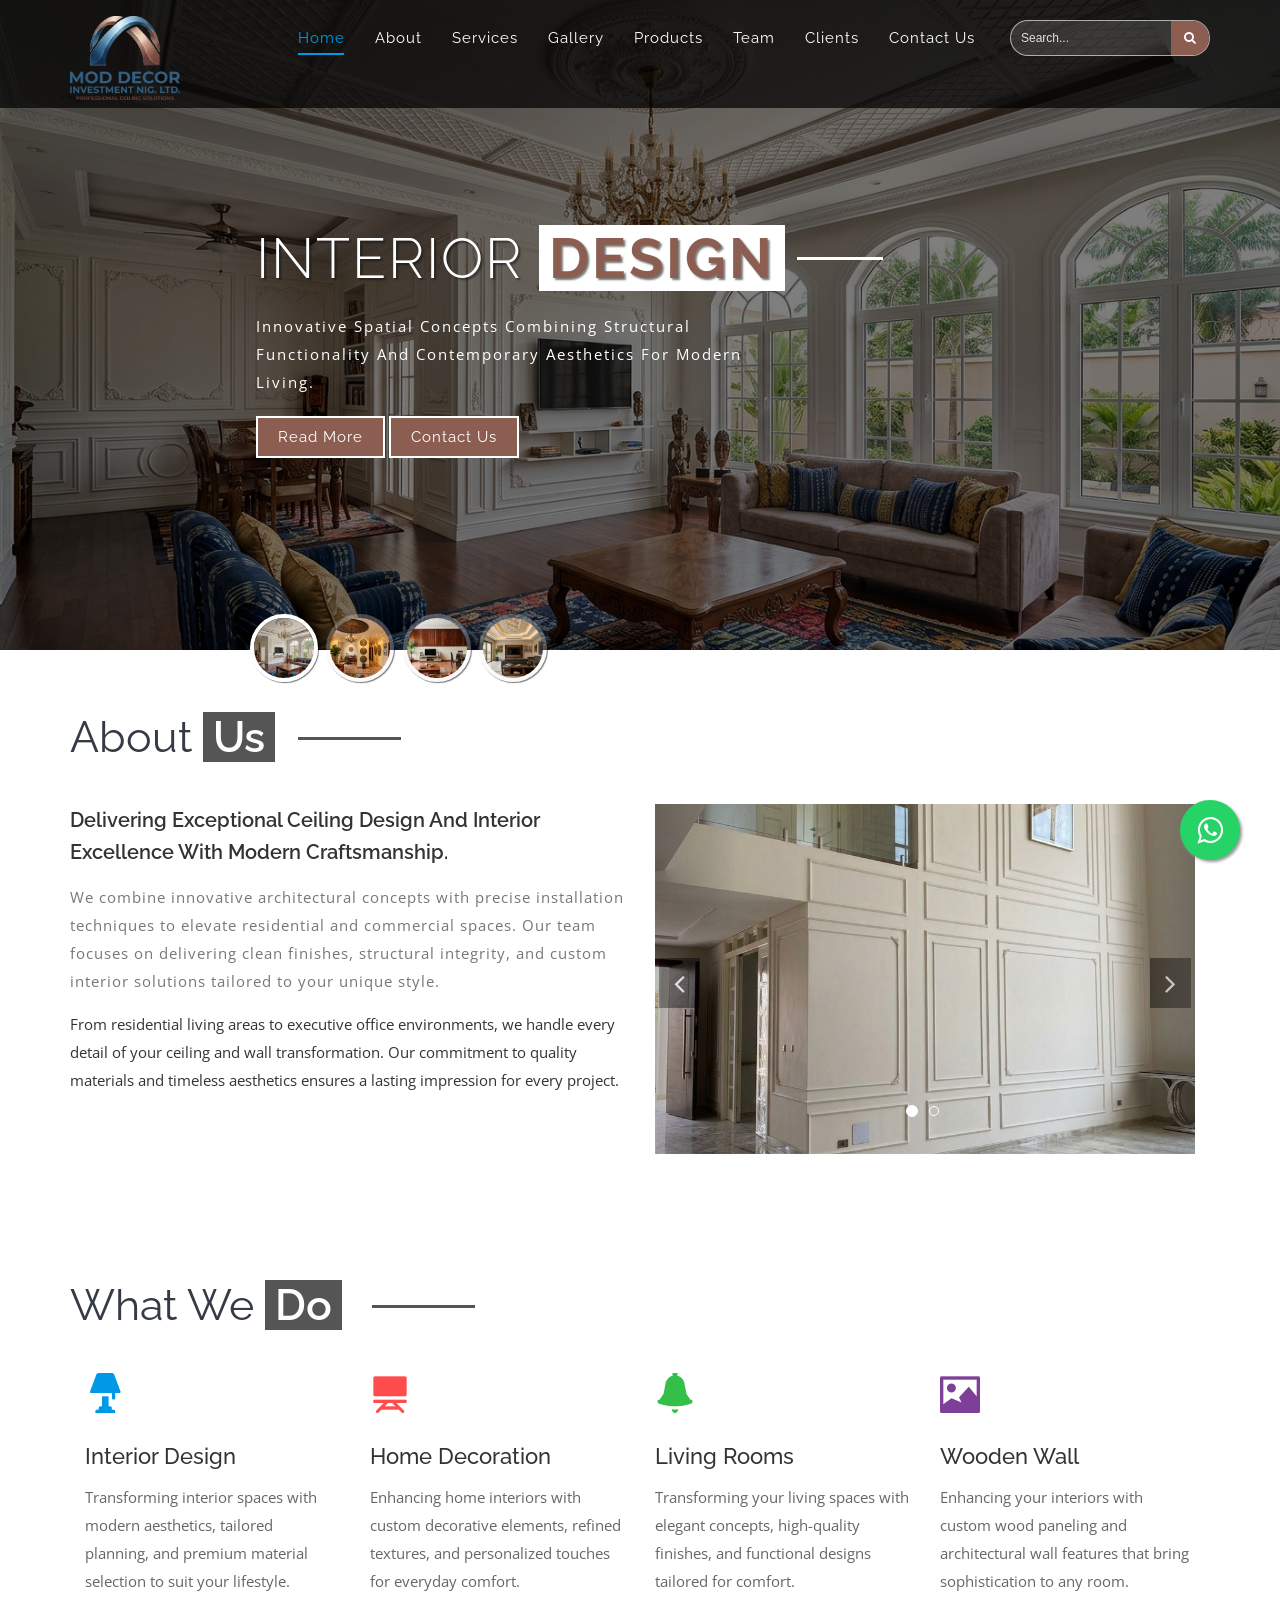
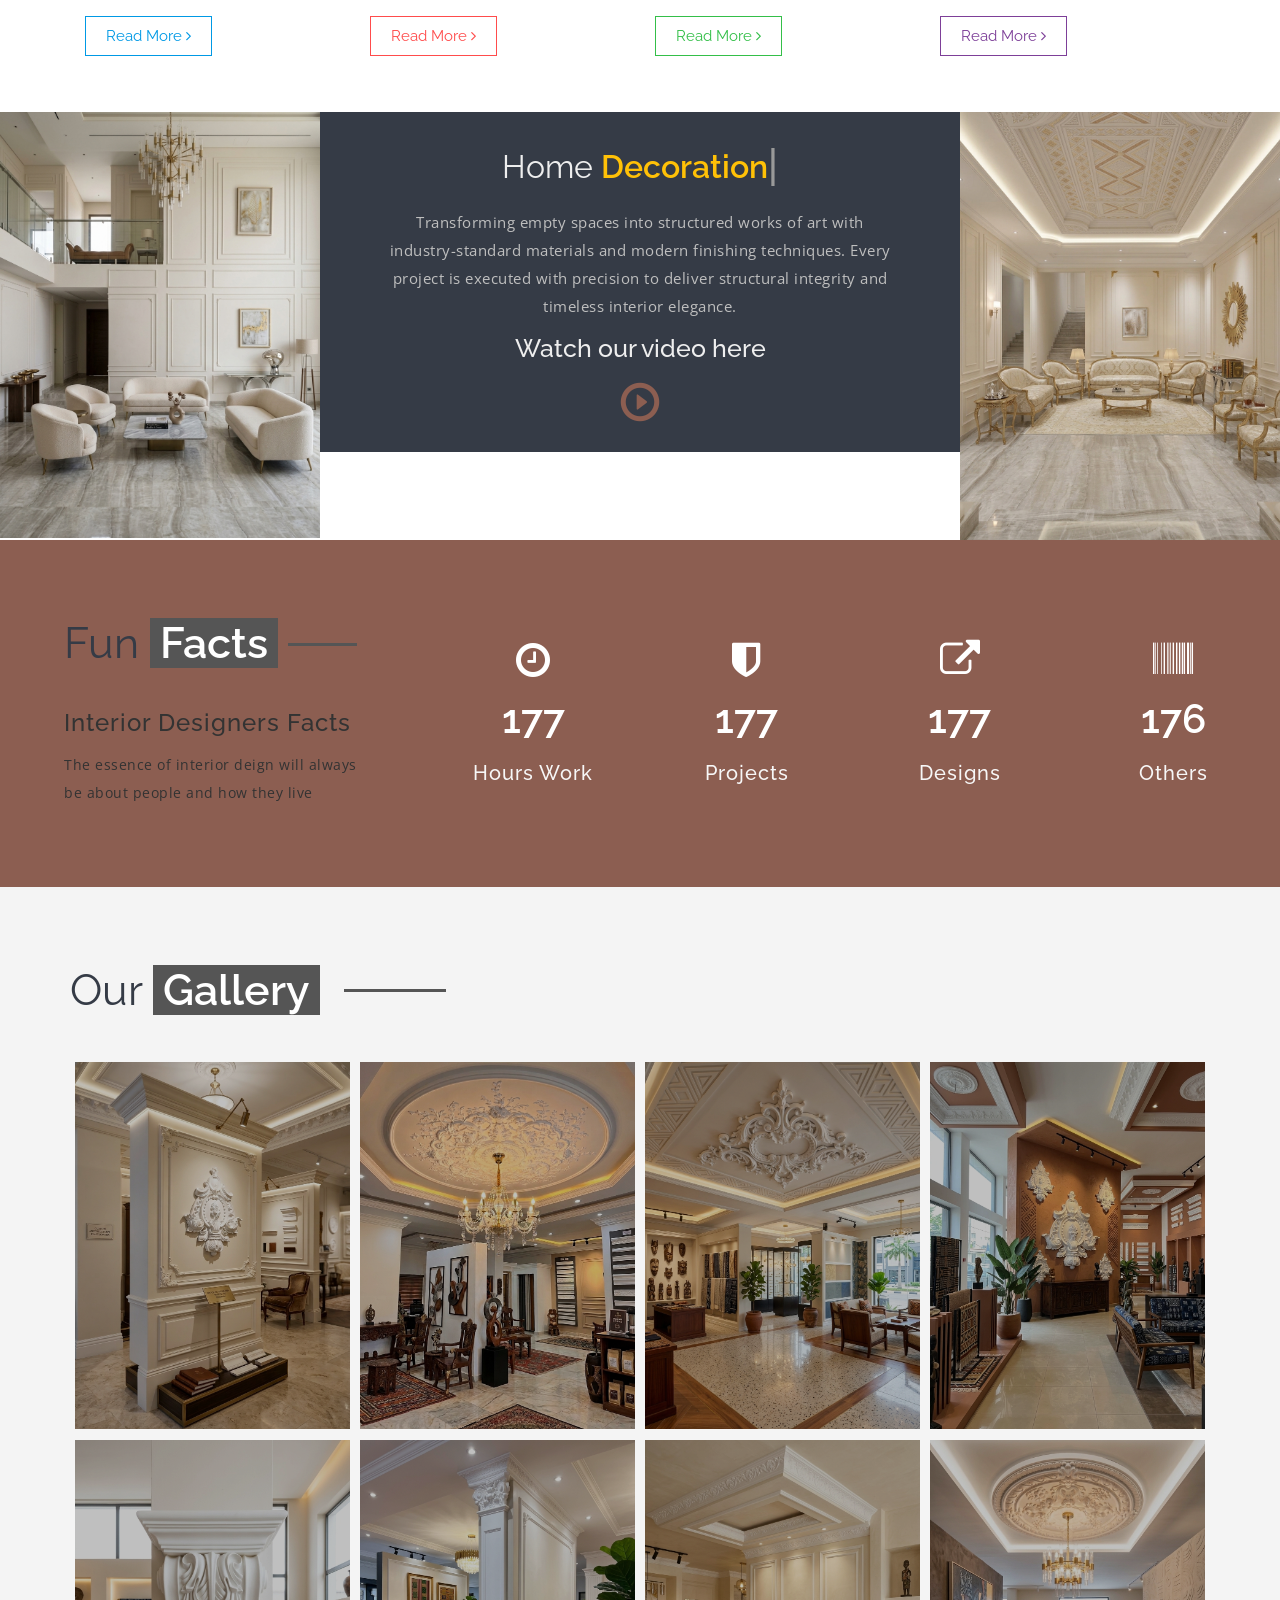
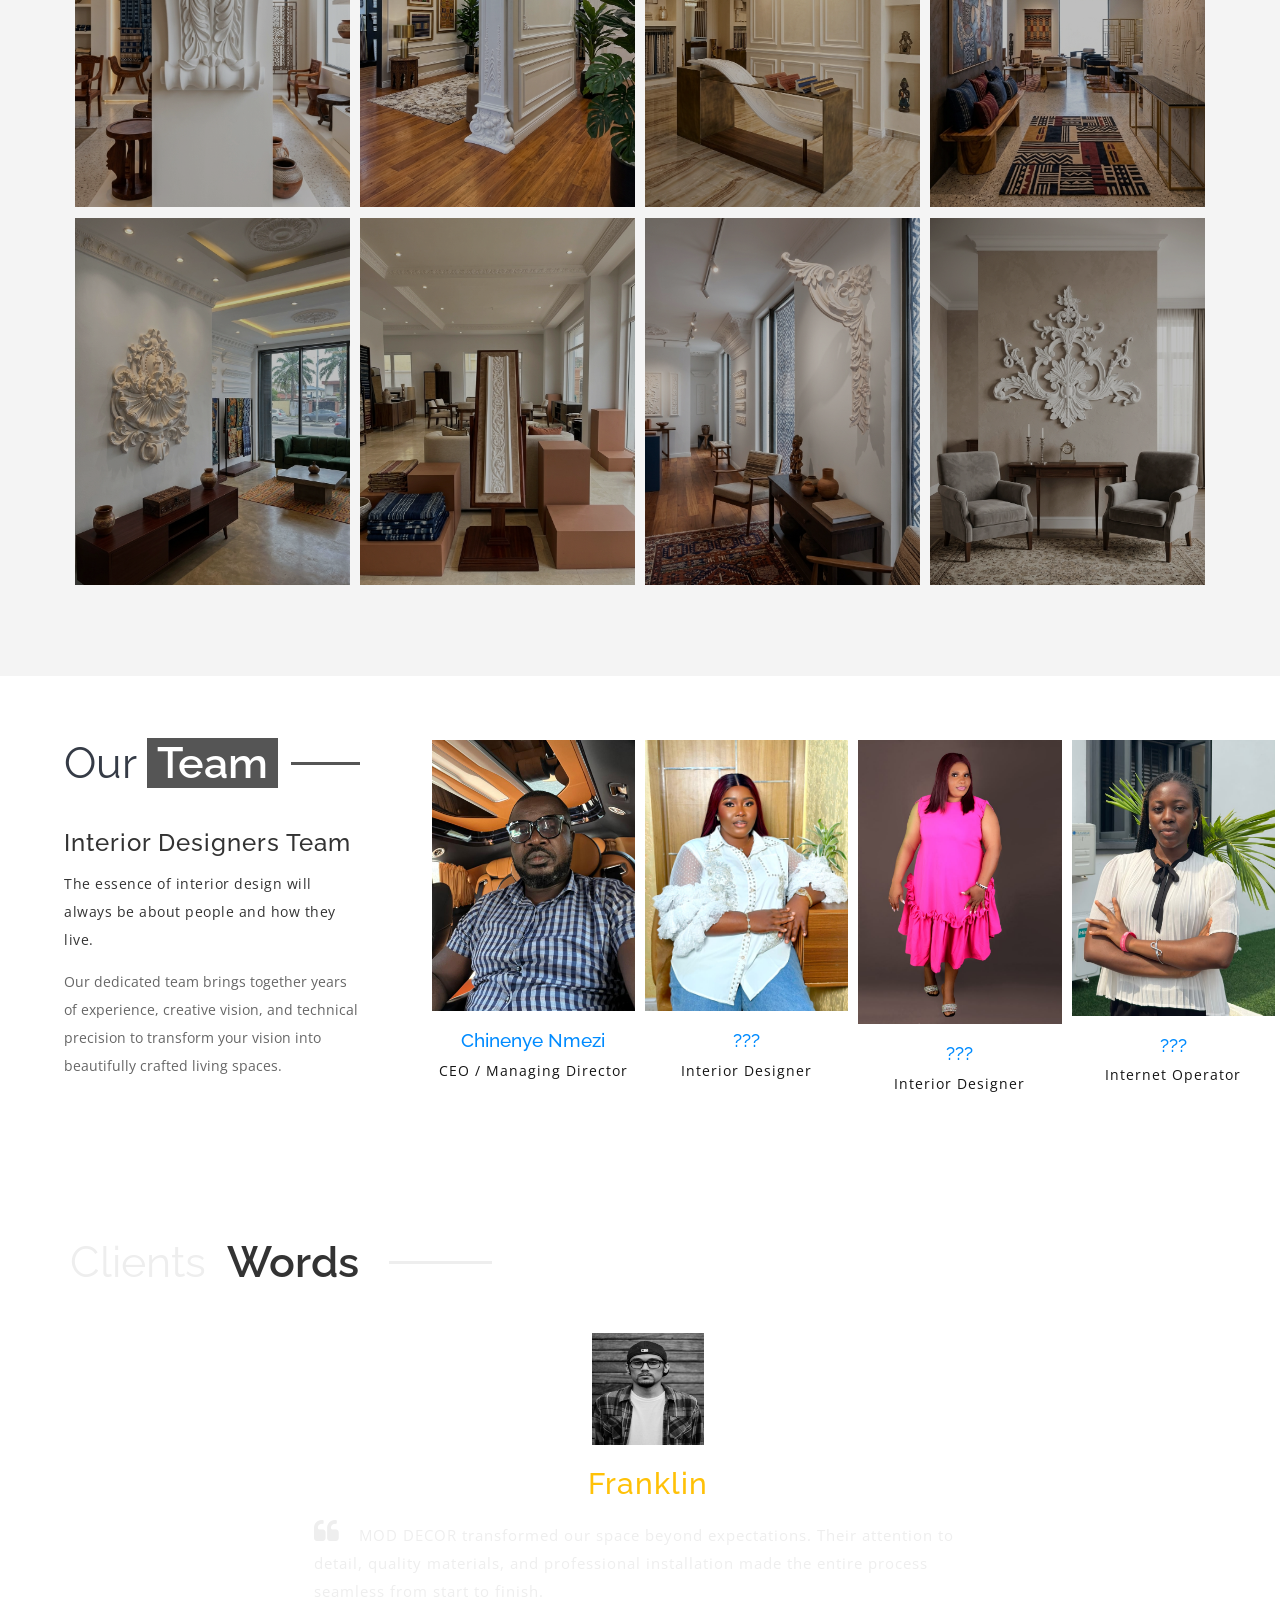
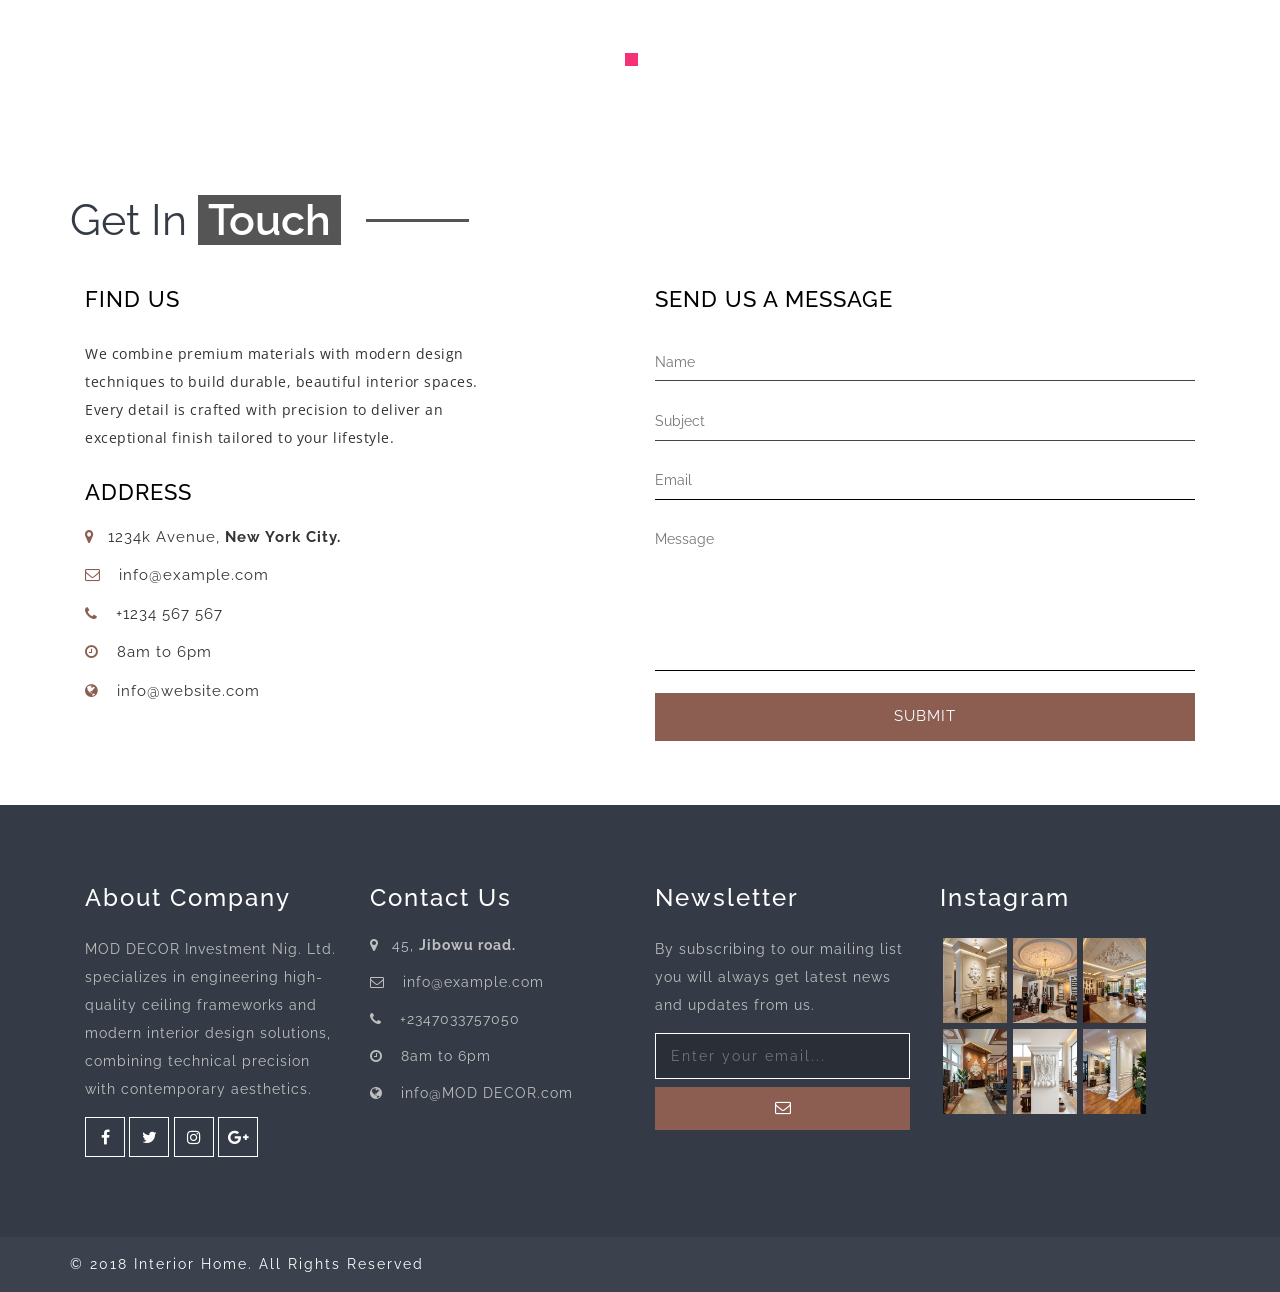
==== index.html @ bb857ce5 "Initial project upload" ====
<!--
Author: W3layouts
Author URL: http://w3layouts.com
License: Creative Commons Attribution 3.0 Unported
License URL: http://creativecommons.org/licenses/by/3.0/
-->
<!DOCTYPE html>
<html lang="en">
<head>
<title>Mod Decor - Home</title>
<meta name="viewport" content="width=device-width, initial-scale=1">
<meta http-equiv="Content-Type" content="text/html; charset=utf-8" />
<meta name="keywords" content="Interior Home Responsive web template, Bootstrap Web Templates, Flat Web Templates, Android Compatible web template, 
Smartphone Compatible web template, free webdesigns for Nokia, Samsung, LG, Sony Ericsson, Motorola web design" />
<script type="application/x-javascript"> addEventListener("load", function() { setTimeout(hideURLbar, 0); }, false);
		function hideURLbar(){ window.scrollTo(0,1); } </script>
		
<link href="css/bootstrap.css" rel="stylesheet" type="text/css" media="all" />
<link href="css/font-awesome.css" rel="stylesheet"> 

<link rel="stylesheet" href="css/swipebox.css"> <!-- gallery css -->

<!-- testimonials css -->
<link rel="stylesheet" href="css/flexslider.css" type="text/css" media="screen" property="" /><!-- flexslider css -->
<!-- //testimonials css -->

<link href="css/style.css" rel="stylesheet" type="text/css" media="all" />

<!--fonts-->
<link href="//fonts.googleapis.com/css?family=Open+Sans:400,600,700" rel="stylesheet" type="text/css">
<link href="//fonts.googleapis.com/css?family=Raleway:100,100i,200,200i,300,300i,400,400i,500,500i,600,600i,700,700i,800,800i,900,900i&amp;subset=latin-ext" rel="stylesheet">
<!--//fonts-->

</head>
<body>

<!-- banner -->
<div class="main_section_agile" id="home">
	<div class="agileits_w3layouts_banner_nav">
		<div class="container">
		<nav class="navbar navbar-default">
			<div class="navbar-header navbar-left">
				<button type="button" class="navbar-toggle collapsed" data-toggle="collapse" data-target="#bs-example-navbar-collapse-1">
					<span class="sr-only">Toggle navigation</span>
					<span class="icon-bar"></span>
					<span class="icon-bar"></span>
					<span class="icon-bar"></span>
				</button>
				<div class="logo-container">
					<img src="Images/MOD DECOR LOGO.png" alt="Logo" class="responsive-logo">
				</div>

			</div>
			<!-- Collect the nav links, forms, and other content for toggling -->
			<div class="collapse navbar-collapse navbar-right" id="bs-example-navbar-collapse-1">

			<nav class="link-effect-2" id="link-effect-2">
			<ul class="nav navbar-nav">

				<li class="active">
					<a href="index.html" class="effect-3">Home</a>
				</li>

				<li>
					<a href="#about" class="effect-3 scroll">About</a>
				</li>

				<li>
					<a href="#services" class="effect-3 scroll">Services</a>
				</li>

				<li>
					<a href="gallery.html" class="effect-3">Gallery</a>
				</li>

				<li>
					<a href="products.html" class="effect-3">Products</a>
				</li>

				<li>
					<a href="#team" class="effect-3 scroll">Team</a>
				</li>

				<li>
					<a href="#client" class="effect-3 scroll">Clients</a>
				</li>

				<li>
					<a href="#contact" class="effect-3 scroll">Contact Us</a>
				</li>

			</ul>
			</nav>

			<!-- Search -->
			<div class="product-search">
			<form action="products.html" method="GET">

				<div class="search-box">
					<input
						type="search"
						name="search"
						placeholder="Search..."
						autocomplete="off"
					>

					<button type="submit" aria-label="Search">
						<i class="fa fa-search"></i>
					</button>
				</div>

			</form>
			</div>

			</div>

		</nav>
		<div class="clearfix"> </div>
		</div>
	</div>
</div>

<div class="banner_top">
	<div class="slider">
		<div class="wrapper">
			
			<!-- Slideshow 3 -->
			<ul class="rslides" id="slider">
				<li>
					<div class="agile_banner_text_info">
						<h2>Interior <span>design</span></h2>
						<p>Innovative spatial concepts combining structural functionality and contemporary aesthetics for modern living.</p>
						<a href="#">Read More</a>
						<a href="#contact" class="scroll">Contact Us</a>
					</div>
				</li>

				<li>
					<div class="agile_banner_text_info">
						<h3>Home <span>decoration</span></h3>
						<p>Custom interior decoration tailored to deliver elegance, warmth, and structural perfection for your living space.</p>
						<a href="#">Read More</a>
						<a href="#contact" class="scroll">Contact Us</a>
					</div>
				</li>

				<li>
					<div class="agile_banner_text_info">
						<h3>Luxurious <span>design</span></h3>
						<p>Premium finishes, bespoke ceiling structures, and architectural details engineered to create truly distinguished living environments.</p>
						<a href="#">Read More</a>
						<a href="#contact" class="scroll">Contact Us</a>
					</div>
				</li>

				<li>
					<div class="agile_banner_text_info">
						<h3>Simplicity <span>design</span></h3>
						<p>Clean lines, minimalist concepts, and timeless elegance designed to bring harmony and sophisticated balance to your interior spaces.</p>
						<a href="#">Read More</a>
						<a href="#contact" class="scroll">Contact Us</a>
					</div>
				</li>
			</ul>
			<!-- Slideshow 3 Pager -->
			<ul id="slider3-pager">
				<li><a href="#"><img src="Images/Banner1.jpg" alt="" /></a></li>
				<li><a href="#"><img src="Images/Banner2.jpg" alt="" /></a></li>
				<li><a href="#"><img src="Images/Banner3.jpg" alt="" /></a></li>
				<li><a href="#"><img src="Images/Banner4.jpg" alt="" /></a></li>

			</ul>
		</div>
	</div>
</div>
<!-- //banner -->
	
<!-- About -->
<div class="about" id="about">
	<div class="container">
		<h3 class="heading">About <span>Us</span></h3>
		<div class="about_grids">
			<div class="col-md-6 about_left">
			<h4>Delivering exceptional ceiling design and interior excellence with modern craftsmanship.</h4>
			<p>We combine innovative architectural concepts with precise installation techniques to elevate residential and commercial spaces. Our team focuses on delivering clean finishes, structural integrity, and custom interior solutions tailored to your unique style.</p>
			<p class="second_para">From residential living areas to executive office environments, we handle every detail of your ceiling and wall transformation. Our commitment to quality materials and timeless aesthetics ensures a lasting impression for every project.</p>
				
			</div>
			<div class="col-md-6 about_right">
				<div id="myCarousel" class="carousel slide" data-ride="carousel">
				<!-- Indicators -->
				<ol class="carousel-indicators">
					<li data-target="#myCarousel" data-slide-to="0" class="active"></li>
					<li data-target="#myCarousel" data-slide-to="1"></li>
				</ol>
					<!-- Wrapper for slides -->
					<div class="carousel-inner">

					<div class="item active"> 
						<img src="Images/1.jpg" alt="" class="hero-carousel-img"> 
						<div class="carousel-caption banner-dott"> 
						</div> 
					</div>
					<div class="item"> 
						<img src="Images/2.jpg" alt="" class="hero-carousel-img"> 
						<div class="carousel-caption banner-dott"> 
						</div> 
					</div>
					</div>

					<!-- Left and right controls -->
					<a class="left carousel-control" href="#myCarousel" data-slide="prev">
						<span class="fa fa-angle-left"></span>
						<span class="sr-only">Previous</span>
					</a>
					<a class="right carousel-control" href="#myCarousel" data-slide="next">
						<span class="fa fa-angle-right"></span>
						<span class="sr-only">Next</span>
					</a>
				</div>

			</div>
			<div class="clearfix"></div>
		</div>
	</div>
</div>
<!-- //About -->

<!-- Services -->
<div class="services" id="services">
	<div class="container">
		<h3 class="heading">What We <span>Do</span></h3>
		<div class="servicegrids">
			<div class="col-md-3 ser_grid1 icon1">
				<span class="glyphicon glyphicon-lamp"></span>
				<h3>Interior Design</h3>
				<p>Transforming interior spaces with modern aesthetics, tailored planning, and premium material selection to suit your lifestyle.</p>
				<a href="#">Read More <span class="fa fa-angle-right"></span></a>
			</div>
			<div class="col-md-3 ser_grid1 icon2">
				<span class="glyphicon glyphicon-blackboard"></span>
				<h3>Home Decoration</h3>
				<p>Enhancing home interiors with custom decorative elements, refined textures, and personalized touches for everyday comfort.</p>
				<a href="#">Read More <span class="fa fa-angle-right"></span></a>
			</div>
			<div class="col-md-3 ser_grid1 icon3">
				<span class="glyphicon glyphicon-bell"></span>
				<h3>Living Rooms</h3>
				<p>Transforming your living spaces with elegant concepts, high-quality finishes, and functional designs tailored for comfort.</p>
				<a href="#">Read More <span class="fa fa-angle-right"></span></a>
			</div>
			<div class="col-md-3 ser_grid1 icon4">
				<span class="glyphicon glyphicon-picture"></span>
				<h3>Wooden Wall</h3>
				<p>Enhancing your interiors with custom wood paneling and architectural wall features that bring sophistication to any room.</p>
				<a href="#">Read More <span class="fa fa-angle-right"></span></a>
			</div>
			<div class="clearfix"></div>
		</div>
	</div>
</div>
<!-- //Services -->

<!-- services bottom -->
<div class="bottom">
	<div class="bottom_grids">
		<div class="col-md-3 bottom_left">
			<img src="Images/1 (2).jpg" alt="" />
		</div>
		<div class="col-md-6 bottom_middle">
			<div id="typed-strings" class="agileits_w3layouts_strings">
				<p>Home <i>Decoration</i></p>
				<p><i>Office</i> Design</p>
				<p><i>Interior</i> Design</p>
				<p><i>Living room</i> Design</p>
				<p>Bespoke <i>Wood wall</i> Design</p>
			</div>
			<span id="typed" style="white-space:pre;"></span>
			<p class="typing_bottom">Transforming empty spaces into structured works of art with industry-standard materials and modern finishing techniques.<span> Every project is executed with precision to deliver structural integrity and timeless interior elegance.</span></p>
			<h4>Watch our video here</h4>
			<a class="#" data-toggle="modal" data-target="#myModal1">
				<span class="glyphicon glyphicon-play-circle" aria-hidden="true"></span>
			</a>
		</div>
		<!-- Modal5 -->
		<div class="modal fade" id="myModal1" tabindex="-1" role="dialog" >
			<div class="modal-dialog">
			<!-- Modal content-->
				<div class="modal-content">
					<div class="modal-header">
						<button type="button" class="close" data-dismiss="modal">&times;</button> 
						<video controls style="width: 100%; height: 400px; object-fit: cover;">
							<source src="Images/About Video.mp4" type="video/mp4">
						</video>
					</div>
				</div>
			</div>
		</div>
		<!-- //Modal5 -->
		<!-- //model-video -->
	</div>
	<div class="col-md-3 bottom_right">
		<img src="Images/2 (2).jpg" alt="" />
	</div>
	<div class="clearfix"></div>
</div>
<!-- //services bottom -->

<!-- Stats -->
<div class="section-w3ls stats">
	<div class="col-md-4 team_grid1">
		<h3 class="heading">Fun <span> Facts</span></h3>
		<h4>Interior designers Facts</h4>
	<p>The essence of interior deign will always be about people and how they live</p>
	</div>
	<div class="stats-agileinfo about-main">
		<div class="col-sm-2 col-xs-3 stats-grid text-center">
			<div class="stats-icon">
				<span class="fa fa-clock-o" aria-hidden="true"></span>
			</div>
			<div class="stats-right">
				<div class='numscroller numscroller-big-bottom' data-slno='1' data-min='0' data-max='1073' data-delay='.5' data-increment="1">1073</div>
				<h6>Hours work</h6>
			</div>
		</div>
		<div class="col-sm-2 col-xs-3 stats-grid text-center">
			<div class="stats-icon">
				<span class="fa fa-shield" aria-hidden="true"></span>
			</div>
			<div class="stats-right">
				<div class='numscroller numscroller-big-bottom'  data-slno='1' data-min='0' data-max='780' data-delay='.5' data-increment="1">780</div>
				<h6>Projects</h6>
			</div>

		</div>
		<div class="col-sm-2 col-xs-3 stats-grid text-center">
			<div class="stats-icon">
				<span class="fa fa-external-link" aria-hidden="true"></span>
			</div>
			<div class="stats-right">
				<div class='numscroller numscroller-big-bottom' data-slno='1' data-min='0' data-max='630' data-delay='.5' data-increment="1">630</div>
				<h6>Designs</h6>
			</div>
		</div>
		<div class="col-sm-2 col-xs-3 stats-grid text-center">
			<div class="stats-icon">
				<span class="fa fa-barcode" aria-hidden="true"></span>
			</div>
			<div class="stats-right">
				<div class='numscroller numscroller-big-bottom' data-slno='1' data-min='0' data-max='623' data-delay='.5' data-increment="1">623</div>
				<h6>Others</h6>
			</div>
		</div>
		<div class="clearfix"></div>
	</div>
</div>
<!-- //Stats -->

<!-- gallery --> 
<div class="gallery" id="portfolio">
	<div class="container">
	<h3 class="heading">Our <span>Gallery</span></h3>
		<div class="gallery_gds">
			<div class="col-md-3 gal-w3l">
				<div class="agileits-img">
					<a href="Images/g1.jpg" class="swipebox">
						<img class="img-responsive img-style row2" src="Images/g1.jpg" alt=""  /> 
					</a> 
				</div>
			</div>
			<div class="col-md-3 gal-w3l">
				<div class="agileits-img">
					<a href="Images/g2.jpg" class="swipebox">
						<img src="Images/g2.jpg" alt="" class="img-responsive img-style row2" />
					</a>	
				</div>
			</div>
			<div class="col-md-3 gal-w3l">
				<div class="agileits-img">
					<a href="Images/g3.jpg" class="swipebox">
						<img src="Images/g3.jpg" alt="" class="img-responsive img-style row2" />
					</a>	
				</div>
			</div>
			<div class="col-md-3 gal-w3l">
				<div class="agileits-img">
					<a href="Images/g4.jpg" class="swipebox">
						<img src="Images/g4.jpg" alt="" class="img-responsive img-style row2" />
					</a>	
				</div>
			</div>
			<div class="col-md-3 gal-w3l">
				<div class="agileits-img">
					<a href="Images/g5.jpg" class="swipebox">
						<img src="Images/g5.jpg" alt="" class="img-responsive img-style row2" />
					</a>	
				</div>
			</div>
			<div class="col-md-3 gal-w3l">
				<div class="agileits-img">
					<a href="Images/g6.jpg" class="swipebox">
						<img src="Images/g6.jpg" alt="" class="img-responsive img-style row2" />
					</a>	
				</div>
			</div>
				<div class="col-md-3 gal-w3l">
				<div class="agileits-img">
					<a href="Images/g7.jpg" class="swipebox">
						<img src="Images/g7.jpg" alt="" class="img-responsive img-style row2" />
					</a>	
				</div>
			</div>
			<div class="col-md-3 gal-w3l">
				<div class="agileits-img">
					<a href="Images/g8.jpg" class="swipebox">
						<img src="Images/g8.jpg" alt="" class="img-responsive img-style row2" />
					</a>	
				</div>
			</div>
			<div class="col-md-3 gal-w3l">
				<div class="agileits-img">
					<a href="Images/g9.jpg" class="swipebox">
						<img src="Images/g9.jpg" alt="" class="img-responsive img-style row2" />
					</a>	
				</div>
			</div>
			<div class="col-md-3 gal-w3l">
				<div class="agileits-img">
					<a href="Images/g10.jpg" class="swipebox">
						<img src="Images/g10.jpg" alt="" class="img-responsive img-style row2" />
					</a>	
				</div>
			</div>
			<div class="col-md-3 gal-w3l">
				<div class="agileits-img">
					<a href="Images/g11.jpg" class="swipebox">
						<img src="Images/g11.jpg" alt="" class="img-responsive img-style row2" />
					</a>	
				</div>
			</div>
			<div class="col-md-3 gal-w3l">
				<div class="agileits-img">
					<a href="Images/g12.jpg" class="swipebox">
						<img src="Images/g12.jpg" alt="" class="img-responsive img-style row2" />
					</a>	
				</div>
			</div>
		   <div class="clearfix"> </div>
		</div>
	</div>
</div>    
<!-- //gallery -->

<!-- Team -->
<div class="team" id="team">
	<div class="team_grids">
		<div class="col-md-4 team_grid1">
		<h3 class="heading">Our <span>Team</span></h3>
		<h4>Interior Designers Team</h4>
		<p>The essence of interior design will always be about people and how they live.</p>
		<p class="second_para">Our dedicated team brings together years of experience, creative vision, and technical precision to transform your vision into beautifully crafted living spaces.</p>
		</div>
			<div class="col-md-2 col-sm-6 col-xs-6 w3l_team_grid">
				<div class="view view-second">
					<img src="Images/C1.jpeg" alt=" " class="img-responsive" />
					<div class="mask"></div>
					<div class="content">
						<div class="w3l_social_icons w3l_social_icons1">
							<ul>
								<li><a href="#" class="facebook"><i class="fa fa-facebook" aria-hidden="true"></i></a></li>
								<li><a href="#" class="twitter"><i class="fa fa-twitter" aria-hidden="true"></i></a></li>
								<li><a href="#" class="google_plus"><i class="fa fa-google-plus" aria-hidden="true"></i></a></li>
								<li><a href="#" class="pinterest"><i class="fa fa-dribbble" aria-hidden="true"></i></a></li>
							</ul>
						</div>
					</div>
				</div>
				<h4>Chinenye Nmezi</h4>
				<p>CEO / Managing Director</p>
			</div>
			<div class="col-md-2 col-sm-6 col-xs-6 w3l_team_grid">
				<div class="view view-second">
					<img src="Images/C2.jpeg" alt=" " class="img-responsive" />
					<div class="mask"></div>
					<div class="content">
						<div class="w3l_social_icons w3l_social_icons1">
							<ul>
								<li><a href="#" class="facebook"><i class="fa fa-facebook" aria-hidden="true"></i></a></li>
								<li><a href="#" class="twitter"><i class="fa fa-twitter" aria-hidden="true"></i></a></li>
								<li><a href="#" class="google_plus"><i class="fa fa-google-plus" aria-hidden="true"></i></a></li>
								<li><a href="#" class="pinterest"><i class="fa fa-dribbble" aria-hidden="true"></i></a></li>
							</ul>
						</div>
					</div>
				</div>
				<h4>???</h4>
				<p>Interior Designer</p>
			</div>
			<div class="col-md-2 col-sm-6 col-xs-6 w3l_team_grid">
				<div class="view view-second">
					<img src="Images/C4.jpeg" alt=" " class="img-responsive" style="height: 90%;" />
					<div class="mask"></div>
					<div class="content">
						<div class="w3l_social_icons w3l_social_icons1">
							<ul>
								<li><a href="#" class="facebook"><i class="fa fa-facebook" aria-hidden="true"></i></a></li>
								<li><a href="#" class="twitter"><i class="fa fa-twitter" aria-hidden="true"></i></a></li>
								<li><a href="#" class="google_plus"><i class="fa fa-google-plus" aria-hidden="true"></i></a></li>
								<li><a href="#" class="pinterest"><i class="fa fa-dribbble" aria-hidden="true"></i></a></li>
							</ul>
						</div>
					</div>
				</div>
				<h4>???</h4>
				<p>Interior Designer</p>
			</div>
			<div class="col-md-2 col-sm-6 col-xs-6 w3l_team_grid">
				<div class="view view-second">
					<img src="Images/C3.jpeg" alt=" " class="img-responsive" />
					<div class="mask"></div>
					<div class="content">
						<div class="w3l_social_icons w3l_social_icons1">
							<ul>
								<li><a href="#" class="facebook"><i class="fa fa-facebook" aria-hidden="true"></i></a></li>
								<li><a href="#" class="twitter"><i class="fa fa-twitter" aria-hidden="true"></i></a></li>
								<li><a href="#" class="google_plus"><i class="fa fa-google-plus" aria-hidden="true"></i></a></li>
								<li><a href="#" class="pinterest"><i class="fa fa-dribbble" aria-hidden="true"></i></a></li>
							</ul>
						</div>
					</div>
				</div>
				<h4>???</h4>
				<p>Internet Operator</p>
			</div>

		<div class="clearfix"></div>
	</div>
</div>
<!-- //Team -->

<!-- Clients -->
<div class="clients-main" id="client">
	<div class="container">
		<!-- Owl-Carousel -->
		<h3 class="heading">Clients <span>Words </span></h3>
		<div class="cli-ent">
			<section class="slider">
				<div class="flexslider">
					<ul class="slides">
						<li>
							<div class="item g1">
								<div class="agile-dish-caption">
								<img class="lazyOwl" src="Images/t3.jpg" alt="" />
									<h4>Franklin</h4>
								</div>
								
								<div class="clearfix"></div>
								<p class="para-w3-agile"><span class="fa fa-quote-left" aria-hidden="true"></span> MOD DECOR transformed our space beyond expectations. Their attention to detail, quality materials, and professional installation made the entire process seamless from start to finish.</p>
							</div>
						</li>
						<li>
							<div class="item g1">
								<div class="agile-dish-caption">
								<img class="lazyOwl" src="Images/t3.jpg" alt="" />
									<h4>Anderson</h4>
								</div>
								
								<div class="clearfix"></div>
								<p class="para-w3-agile"><span class="fa fa-quote-left" aria-hidden="true"></span> MOD DECOR transformed our space beyond expectations. Their attention to detail, quality materials, and professional installation made the entire process seamless from start to finish.</p>
							</div>
						</li>
						<li>
							<div class="item g1">
								<div class="agile-dish-caption">
								<img class="lazyOwl" src="Images/t3.jpg" alt="" />
									<h4>Williamson</h4>
								</div>
								
								<div class="clearfix"></div>
								<p class="para-w3-agile"><span class="fa fa-quote-left" aria-hidden="true"></span> MOD DECOR transformed our space beyond expectations. Their attention to detail, quality materials, and professional installation made the entire process seamless from start to finish.</p>
							</div>
						</li>
					</ul>
				</div>
			</section>
		</div>
		<!--// Owl-Carousel -->
	</div>
</div>
<!--// Clients -->

<!-- contact -->
<div class="contact" id="contact">
	<div class="container">
		<h3 class="heading">Get In <span>Touch</span></h3>
		<div class="agile-contact-form">
			<div class="col-md-6 contact-form-left">
				<div class="w3layouts-contact-form-top">
					<h3>Find Us</h3>
					<p>We combine premium materials with modern design techniques to build durable, beautiful interior spaces. Every detail is crafted with precision to deliver an exceptional finish tailored to your lifestyle.</p>
				</div>
				
				<div class="contact-form-top">
					<h3>Address</h3>
				</div>
				<ul class="con_inner_text">
					<li><span class="fa fa-map-marker" aria-hidden="true"></span>1234k Avenue, <label> New York City.</label></li>
					<li><span class="fa fa-envelope-o" aria-hidden="true"></span> <a href="mailto:info@example.com">info@example.com</a></li>
					<li><span class="fa fa-phone" aria-hidden="true"></span> +1234 567 567</li>
					<li><span class="fa fa-clock-o" aria-hidden="true"></span> 8am to 6pm</li>
					<li><span class="fa fa-globe" aria-hidden="true"></span> <a href="#">info@website.com</a></li>
				</ul>
			</div>
			<div class="col-md-6 contact-form-right">
				<div class="contact-form-top">
					<h3>Send us a message</h3>
				</div>
				<div class="agileinfo-contact-form-grid">
					<form action="#" method="post">
						<input type="text" name="Name" placeholder="Name" required="">
						<input type="text" name="Subject" placeholder="Subject" required="">
						<input type="email" name="Email" placeholder="Email" required="">
						<textarea name="Message" placeholder="Message" required=""></textarea>
						<button class="btn1">Submit</button>
					</form>
				</div>
			</div>
			<div class="clearfix"> </div>
		</div>
	</div>
</div>
<!-- //contact -->

<!-- footer -->
<div class="footer">
	<div class="container">
		<div class="f-bg-w3l">
			<div class="col-md-3 w3layouts_footer_grid" data-aos="fade-right">
			<h3>About Company</h3>
			<p>MOD DECOR Investment Nig. Ltd. specializes in engineering high-quality ceiling frameworks and modern interior design solutions, combining technical precision with contemporary aesthetics.</p>
				<ul class="social_agileinfo">
					<li><a href="#" class="w3_facebook"><i class="fa fa-facebook"></i></a></li>
					<li><a href="#" class="w3_twitter"><i class="fa fa-twitter"></i></a></li>
					<li><a href="#" class="w3_instagram"><i class="fa fa-instagram"></i></a></li>
					<li><a href="#" class="w3_google"><i class="fa fa-google-plus"></i></a></li>
				</ul>
			</div>
			<div class="col-md-3 w3layouts_footer_grid" data-aos="fade-right">
				<h3>Contact Us</h3>
					<ul class="con_inner_text">
						<li><span class="fa fa-map-marker" aria-hidden="true"></span>45, <label> Jibowu road.</label></li>
						<li><span class="fa fa-envelope-o" aria-hidden="true"></span> <a href="mailto:info@example.com">info@example.com</a></li>
						<li><span class="fa fa-phone" aria-hidden="true"></span> +2347033757050</li>
						<li><span class="fa fa-clock-o" aria-hidden="true"></span> 8am to 6pm</li>
						<li><span class="fa fa-globe" aria-hidden="true"></span> <a href="#">info@MOD DECOR.com</a></li>
					</ul>

			</div>
			<div class="col-md-3 w3layouts_footer_grid" data-aos="fade-down">
				<h3>Newsletter</h3>
				<p>By subscribing to our mailing list you will always get latest news and updates from us.</p>
				<form action="#" method="post">
					<input type="email" name="Email" placeholder="Enter your email..." required="">
					<button class="btn1"><i class="fa fa-envelope-o" aria-hidden="true"></i></button>
					<div class="clearfix"> </div>
				</form>
			</div>
			<div class="col-md-3 w3layouts_footer_grid" data-aos="fade-left">
				<h3>Instagram</h3>
				  <ul class="con_inner_text midimg">
					<li><a href="#" data-toggle="modal" data-target="#myModal"><img src="Images/g1.jpg" alt="" class="img-responsive" /></a></li>
					<li><a href="#" data-toggle="modal" data-target="#myModal"><img src="Images/g2.jpg" alt="" class="img-responsive" /></a></li>
					<li><a href="#" data-toggle="modal" data-target="#myModal"><img src="Images/g3.jpg" alt="" class="img-responsive" /></a></li>
					<li><a href="#" data-toggle="modal" data-target="#myModal"><img src="Images/g4.jpg" alt="" class="img-responsive" /></a></li>
					<li><a href="#" data-toggle="modal" data-target="#myModal"><img src="Images/g5.jpg" alt="" class="img-responsive" /></a></li>
					<li><a href="#" data-toggle="modal" data-target="#myModal"><img src="Images/g6.jpg" alt="" class="img-responsive" /></a></li>
				 </ul>
				
			</div>
			<div class="clearfix"> </div>
		</div>
	</div>
</div>
<!-- //footer -->

<!-- copyright -->
<div class="copyright">
	<div class="container">
		<p class="copyright">© 2018 Interior Home. All Rights Reserved </p>
	</div>
</div>
<!-- //copyright -->

<!-- js -->
<script type="text/javascript" src="js/jquery-2.1.4.min.js"></script>
<!-- //js -->

<!-- banner-type-text -->
<script src="js/typed.js" type="text/javascript"></script>
<script>
	$(function(){

		$("#typed").typed({
			// strings: ["Typed.js is a <strong>jQuery</strong> plugin.", "It <em>types</em> out sentences.", "And then deletes them.", "Try it out!"],
			stringsElement: $('#typed-strings'),
			typeSpeed: 30,
			backDelay: 500,
			loop: false,
			contentType: 'html', // or text
			// defaults to false for infinite loop
			loopCount: false,
			callback: function(){ foo(); },
			resetCallback: function() { newTyped(); }
		});

		$(".reset").click(function(){
			$("#typed").typed('reset');
		});

	});

	function newTyped(){ /* A new typed object */ }

	function foo(){ console.log("Callback"); }
</script>
<!-- //banner-type-text -->

<!-- flexSlider -->
<script defer src="js/jquery.flexslider.js"></script>
<script type="text/javascript">
	$(window).load(function(){
	  $('.flexslider').flexslider({
		animation: "slide",
		start: function(slider){
		  $('body').removeClass('loading');
		}
	  });
	});
</script>
<!-- //flexSlider -->

<!-- swipe box js -->
<script src="js/jquery.adipoli.min.js" type="text/javascript"></script>
<script type="text/javascript"> 
	$(function(){ 
		$('.row2').adipoli({
			'startEffect' : 'overlay',
			'hoverEffect' : 'sliceDown'
		}); 
	});
	
</script>
<script src="js/jquery.swipebox.min.js"></script> 
<script type="text/javascript">
		jQuery(function($) {
			$(".swipebox").swipebox();
		});
</script>
<!-- //swipe box js -->

<!-- Numscroller -->
<script type="text/javascript" src="js/numscroller-1.0.js"></script>
<!-- //Numscroller -->
	
<!-- Responsive Slider script -->
<script src="js/responsiveslides.min.js"></script>
<script>
	// You can also use "$(window).load(function() {"
	$(function () {
		$("#slider").responsiveSlides({
			auto: true,
			nav: true,
			manualControls: '#slider3-pager',
		});
	});
</script>
<!-- //Responsive Slider script -->

<script src="js/SmoothScroll.min.js"></script>
<!-- start-smoth-scrolling -->
<script type="text/javascript">
	jQuery(document).ready(function($) {
		$(".scroll").click(function(event){		
			event.preventDefault();
			$('html,body').animate({scrollTop:$(this.hash).offset().top},1000);
		});
	});
</script>
<!-- start-smoth-scrolling -->
	<!-- here stars scrolling icon -->
	<script type="text/javascript">
		$(document).ready(function() {
			/*
				var defaults = {
				containerID: 'toTop', // fading element id
				containerHoverID: 'toTopHover', // fading element hover id
				scrollSpeed: 1200,
				easingType: 'linear' 
				};
			*/
								
			$().UItoTop({ easingType: 'easeOutQuart' });
								
			});
	</script>


<script type="text/javascript" src="js/bootstrap-3.1.1.min.js"></script><!-- bootstrap js file -->

<!-- Floating WhatsApp Button -->
<a href="https://wa.me/2347033757050?text=Hello%20MOD%20DECOR,%20I%20would%20like%20to%20make%20an%20enquiry." 
   class="whatsapp-float" 
   target="_blank" 
   rel="noopener noreferrer" 
   aria-label="Chat with MOD DECOR on WhatsApp">
    <i class="fa fa-whatsapp"></i>
</a>

</body>
</html>
---- css/swipebox.css ----
/*! Swipebox v1.2.8 | Constantin Saguin csag.co | MIT License | github.com/brutaldesign/swipebox */
html.swipebox-html.swipebox-touch {
  overflow: hidden !important;
}

#swipebox-overlay img {
  border: none !important;
}

#swipebox-overlay {
  width: 100%;
  height: 100%;
  position: fixed;
  top: 0;
  left: 0;
  z-index: 99999 !important;
  overflow: hidden;
  -webkit-user-select: none;
  -moz-user-select: none;
  -ms-user-select: none;
  user-select: none;
}

#swipebox-container {
  position: relative;
  width: 100%;
  height: 100%;
}

#swipebox-slider {
  -webkit-transition: -webkit-transform 0.4s ease;
  transition: transform 0.4s ease;
  height: 100%;
  left: 0;
  top: 0;
  width: 100%;
  white-space: nowrap;
  position: absolute;
  display: none;
  cursor: pointer;
}
#swipebox-slider .slide {
  height: 100%;
  width: 100%;
  line-height: 1px;
  text-align: center;
  display: inline-block;
}
#swipebox-slider .slide:before {
  content: "";
  display: inline-block;
  height: 43%;
  width: 1px;
  margin-right: -1px;
}
#swipebox-slider .slide img, #swipebox-slider .slide .swipebox-video-container {
  display: inline-block;
  max-height: 100%;
  max-width: 100%;
  margin: 0;
  padding: 0;
  width: auto;
  height: auto;
  vertical-align: middle;
}
#swipebox-slider .slide .swipebox-video-container {
  background: none;
  max-width: 1140px;
  max-height: 100%;
  width: 100%;
  padding: 5%;
  -webkit-box-sizing: border-box;
  box-sizing: border-box;
  -moz-box-sizing: border-box;
}
#swipebox-slider .slide .swipebox-video-container .swipebox-video {
  width: 100%;
  height: 0;
  padding-bottom: 56.25%;
  overflow: hidden;
  position: relative;
}
#swipebox-slider .slide .swipebox-video-container .swipebox-video iframe {
  width: 100% !important;
  height: 100% !important;
  position: absolute;
  top: 0;
  left: 0;
}
#swipebox-slider .slide-loading {
  background: url(../images/loader.gif) no-repeat center center;
}

#swipebox-bottom-bar,
#swipebox-top-bar {
  -webkit-transition: 0.5s all;
  transition: 0.5s all;
  -moz-transition: 0.5s all;
  position: absolute;
  left: 0;
  z-index: 999;
  height: 50px;
  width: 100%;
}

#swipebox-bottom-bar {
  bottom: -50px;
}
#swipebox-bottom-bar.visible-bars {
  -webkit-transform: translate3d(0, -50px, 0);
  transform: translate3d(0, -50px, 0);
  -moz-transform: translate3d(0, -50px, 0);
  -o-transform: translate3d(0, -50px, 0);
  -ms-transform: translate3d(0, -50px, 0);
}

#swipebox-top-bar {
    bottom: 14%;
}
#swipebox-title {
    display: block;
    width: 45%;
	font-size: 15px;
	letter-spacing: 1px;
    text-align: center;
    margin: 0 auto !important;
    font-family: 'Raleway', sans-serif;
} 
#swipebox-prev,
#swipebox-next,
#swipebox-close {
  background-image: url(../images/icons.png);
  background-repeat: no-repeat;
  border: none !important;
  text-decoration: none !important;
  cursor: pointer;
  width: 50px;
  height: 50px;
  top: 0;
}

#swipebox-arrows {
  display: block;
  margin: 0 auto;
  width: 100%;
  height: 50px;
}

#swipebox-prev {
  background-position: -32px 13px;
  float: left;
}

#swipebox-next {
  background-position: -78px 13px;
  float: right;
} 
#swipebox-close {
	right: 50px;
	top: 12px;
	position: absolute;
	z-index: 9999;
	background-position: 15px 12px;
}
.swipebox-no-close-button #swipebox-close {
  display: none;
}

#swipebox-prev.disabled,
#swipebox-next.disabled {
  opacity: 0.3;
}

.swipebox-no-touch #swipebox-overlay.rightSpring #swipebox-slider {
  -webkit-animation: rightSpring 0.3s;
  animation: rightSpring 0.3s;
  -moz-animation: rightSpring 0.3s;
}
.swipebox-no-touch #swipebox-overlay.leftSpring #swipebox-slider {
  -webkit-animation: leftSpring 0.3s;
  animation: leftSpring 0.3s;
  -moz-animation: leftSpring 0.3s;
}

.swipebox-touch #swipebox-container:before, .swipebox-touch #swipebox-container:after {
  -webkit-backface-visibility: hidden;
  backface-visibility: hidden;
  -webkit-transition: all .3s ease;
  transition: all .3s ease;
  -moz-transition: all .3s ease;
  content: ' ';
  position: absolute;
  z-index: 999;
  top: 0;
  height: 100%;
  width: 20px;
  opacity: 0;
}
.swipebox-touch #swipebox-container:before {
  left: 0;
  -webkit-box-shadow: inset 10px 0px 10px -8px #656565;
  box-shadow: inset 10px 0px 10px -8px #656565;
  -moz-box-shadow: inset 10px 0px 10px -8px #656565;
}
.swipebox-touch #swipebox-container:after {
  right: 0;
  -webkit-box-shadow: inset -10px 0px 10px -8px #656565;
  box-shadow: inset -10px 0px 10px -8px #656565;
  -moz-box-shadow: inset -10px 0px 10px -8px #656565;
}
.swipebox-touch #swipebox-overlay.leftSpringTouch #swipebox-container:before {
  opacity: 1;
}
.swipebox-touch #swipebox-overlay.rightSpringTouch #swipebox-container:after {
  opacity: 1;
}

@-webkit-keyframes rightSpring {
  0% {
    left: 0;
  }

  50% {
    left: -30px;
  }

  100% {
    left: 0;
  }
}

@keyframes rightSpring {
  0% {
    left: 0;
  }

  50% {
    left: -30px;
  }

  100% {
    left: 0;
  }
}
@-webkit-keyframes leftSpring {
  0% {
    left: 0;
  }

  50% {
    left: 30px;
  }

  100% {
    left: 0;
  }
}
@keyframes leftSpring {
  0% {
    left: 0;
  }

  50% {
    left: 30px;
  }

  100% {
    left: 0;
  }
}
@media screen and (min-width: 800px) {
  #swipebox-close {
    right: 50px;
	top: 12px;
  }

  #swipebox-arrows {
    width: 80%;
    max-width: 800px;
  }
}
/* Skin 
--------------------------*/
#swipebox-overlay {
  background: #0d0d0d;
}

#swipebox-bottom-bar,
#swipebox-top-bar {
  opacity: 1;
}

#swipebox-top-bar {
  color: white !important;
  font-size: 15px;
  line-height: 30px; 
}
@media(max-width:1366px){
#swipebox-top-bar {
    bottom: 20%;
}
}
@media(max-width:1080px){
#swipebox-title {
    width: 61%;
    line-height: 1.8em;
    margin: 1em auto 0 !important;
} 
}
@media(max-width:768px){
#swipebox-title {
    width: 75%;
}
#swipebox-arrows {
    width: 83%;
}
}
@media(max-width:667px){
#swipebox-slider .slide img, #swipebox-slider .slide .swipebox-video-container { 
    max-width: 80%; 
}
#swipebox-title {
    width: 82%;
    font-size: 14px;
    font-weight: 300;
}
}
@media(max-width:640px){
#swipebox-title {
    width: 82%;
    font-size: .9em;
}
#swipebox-arrows {
    width: 80%;
}
}
@media(max-width:480px){
#swipebox-title {
    width: 85%; 
} 
#swipebox-close {
    right: 30px;
}
#swipebox-slider .slide img, #swipebox-slider .slide .swipebox-video-container {
    max-width: 100%;
}
#swipebox-container { 
    width: 97%; 
}
}
@media(max-width:414px){
#swipebox-container { 
    width: 96%; 
}
}
@media(max-width:384px){
#swipebox-top-bar {
    bottom: 23%;
}
}
---- css/style.css ----
/*--
Author: W3layouts
Author URL: http://w3layouts.com
License: Creative Commons Attribution 3.0 Unported
License URL: http://creativecommons.org/licenses/by/3.0/
--*/
html, body{
	margin:0;
	font-size: 100%;
	background: #fff;
}
body a {
	text-decoration:none;
	font-family: 'Raleway', sans-serif;
	transition:0.5s all;
	-webkit-transition:0.5s all;
	-moz-transition:0.5s all;
	-o-transition:0.5s all;
	-ms-transition:0.5s all;
}
a:hover{
 text-decoration:none;
}
input[type="button"],input[type="submit"]{
	transition:0.5s all;
	-webkit-transition:0.5s all;
	-moz-transition:0.5s all;
	-o-transition:0.5s all;
	-ms-transition:0.5s all;
}
:root {
  /* Brand Colors */
  --color-primary-blue: #326C98;
  --color-secondary-copper: #8C5E51;
  --color-dark-blue: #1F3E5E;
  --color-light-blue: #A3C6DC;
  --color-background: #000000;
}
h2,h3,h4,h5,h6{
	margin:0;
	font-family: 'Raleway', sans-serif;
}	
p{
	margin:0;
	font-family: 'Open Sans', sans-serif;
}
ul{
	margin:0;
	padding:0;
}
label{
	margin:0;
}
img {
    border: 0;
    width: 100%;
}

/*-- banner --*/

.center-container {
    padding: 2em 0 48em;
    background: rgba(0, 0, 0, 0.44);
}

h1 {
    margin: 0;
}

.w3_agile_header_left {
    float: left;
}

.agile_header_right {
    float: right;
    margin-top: .7em;
}

.agile_header_right ul li {
    display: block;
    font-weight: 600;
    color: #fff;
    display: inline-block;
}

.agile_header_right ul li i {
    padding-right: 1.5em;
    color: #0accff;
}

.agile_header_right ul li a {
    color: #fff;
    text-decoration: none;
}

.agile_header_right ul li a:hover {
    color: #0accff;
}

.agile_header_right ul li a:before,
.agile_header_right ul li a:after {
    display: none;
}

.agile_header_right ul li:last-child {
    margin-left: 3em;
}

.w3_agileits_logo {
    float: left;
}

.w3_agileits_logo h1 a {
    font-size: 1.2em;
    color: #fff;
    display: block;
    text-decoration: none;
    font-weight: 700;
	font-family: 'Raleway', sans-serif;
    letter-spacing: 2px;
}

.w3_agileits_logo h1 a span {
    display: block;
    font-size: .3em;
    font-weight: 600;
    color: #0accff;
    position: relative;
    letter-spacing: 3px;
}

.agileits_w3layouts_banner_info {
    width: 80%;
    margin: 0 auto;
    text-align: center;
}

.agileits_w3layouts_banner_info h2 {
    font-size: 2em;
    color: #fff;
    text-transform: capitalize;
    line-height: 2em;
}

.agileits_w3layouts_banner_info p {
    color: #fff;
    line-height: 2em;
    margin: 0 0 5em;
}

ul.top_agile_info_ad {
    width: 42%;
    margin: 1.4% auto 0;
    float: right;
}

ul.top_agile_info_ad li {
    list-style: none;
    display: inline-block;
    width: 50%;
    float: left;
    letter-spacing: 1px;
}

.w3l_header_contact_details_agile {
    float: right;
    width: 78%;
    text-align: left;
}

.w3_agileits_logo h1 a span {
    font-size: 12px;
    text-align: center;
    color: #FFC107;
}

.header_contact_details_agile i {
    color: #fff;
    width: 20%;
    float: left;
    text-align: center;
    margin-top: 13px;
    font-size: 1.5em;
}

.header-contact-detail-title {
    color: #7aba1e;
    font-size: 1.2em;
    font-weight: 600;
    margin-bottom: 7px;
}

a.w3l_header_contact_details_agile-info_inner,
.w3l_header_contact_details_agile a {
    font-size: 1em;
    color: #fff;
    text-align: left;
    letter-spacing: 1px;
}


/*-- nav --*/

.agileits_w3layouts_banner_nav {
    margin: 0em auto 0;
    width: 100%;
    position: absolute;
    z-index: 99;
    text-align: center;
    padding: .5em;
	 background: rgba(0, 0, 0, 0.70);
}
/*-- nav --*/
.navbar-default {
    background: none;
    border: none;
}

.navbar {
    margin-bottom: 0;
}

.navbar-collapse {
    padding: 0;
}

.navbar-right {
    margin-right: 0;
    padding-top: .3em;
}

.navbar-default .navbar-nav>.active>a,
.navbar-default .navbar-nav>.active>a:hover,
.navbar-default .navbar-nav>.active>a:focus {
    color: #0099e5;
    background: none;
}

.navbar-default .navbar-nav>.active>a:before {
    background: #0099e5;
    transform: translateX(0);
    -webkit-transform: translateX(0);
    -moz-transform: translateX(0);
    -o-transform: translateX(0);
    -ms-transform: translateX(0);
}

.navbar-default .navbar-nav>li>a {
    font-weight: 400;
    letter-spacing: 1px;
	font-size: 15px;
}

.navbar-nav>li>a {
    margin: 0 1em;
    padding: 1em 0em .5em;
    text-transform: capitalize;
	font-family: 'Raleway', sans-serif;
}

.navbar-default .navbar-nav>li>a:hover {
    color: #0099e5;
}

.navbar-default .navbar-nav>li>a:focus {
    color: #0099e5;
    outline: none;
}

nav.navbar.navbar-default {
    background: none;
    padding: 0em 0 0em 0;
}

.navbar-default .navbar-nav>.open>a,
.navbar-default .navbar-nav>.open>a:hover,
.navbar-default .navbar-nav>.open>a:focus {
    color: #262c38;
    background: none;
}

.navbar-default .navbar-nav>li>a {
    color: #fff;
}

.navbar-default .navbar-nav>.active.open>a:focus {
    background: transparent;
    color: #fff;
}

a.navbar-brand i {
    color: #FFC107;
}

.navbar-header.navbar-left {
    margin-top: 8px;
}

a.navbar-brand {
    padding: 0;
    font-size: 1.2em;
    font-weight:600;
    line-height: 37px;
    letter-spacing: 1px;
	font-family: 'Raleway', sans-serif;
}

.navbar-brand span {
    color: #fff;
    font-weight: 800;
    padding: 0px 10px;
    border: 3px solid #FFC107;
    background: #FFC107;
}

.navbar-default .navbar-brand {
    color: #FFC107;
    font-size: 36px;
	font-family: 'Raleway', sans-serif;
}

.navbar-default .navbar-brand:hover,
.navbar-default .navbar-brand:focus {
    color: #0099e5;
}

.navbar-default .navbar-nav>.open>a,
.navbar-default .navbar-nav>.open>a:hover,
.navbar-default .navbar-nav>.open>a:focus {
    color:#FFC107;
    background: none;
}
/* =========================================
   PRODUCT SEARCH - DESKTOP
========================================= */

@media (min-width: 992px) {

    /* Keep navigation and search on the same row */
    #bs-example-navbar-collapse-1 > nav.link-effect-2 {
        float: left;
    }

    #bs-example-navbar-collapse-1 > .product-search {
        float: left;
        margin-left: 20px;
        margin-top: 7px;
    }

    .product-search {
        display: block;
    }

    .search-box {
        display: flex;
        align-items: center;

        width: 200px;
        height: 36px;

        border: 1px solid rgba(255, 255, 255, 0.6);
        border-radius: 25px;

        overflow: hidden;

        background: rgba(255, 255, 255, 0.12);

        transition: all 0.3s ease;
    }

    .search-box:focus-within {
        width: 190px;
        background: #fff;
        border-color: #8C5E51;
        box-shadow: 0 0 10px rgba(140, 94, 81, 0.35);
    }

    .search-box input {
        width: 100%;
        height: 100%;

        border: none;
        outline: none;

        background: transparent;
        color: #fff;

        padding: 0 10px;
        font-size: 12px;
    }

    .search-box input::placeholder {
        color: rgba(255, 255, 255, 0.85);
    }

    .search-box:focus-within input {
        color: #333;
    }

    .search-box:focus-within input::placeholder {
        color: #999;
    }

    .search-box button {
        width: 38px;
        height: 100%;

        flex-shrink: 0;

        border: none;
        outline: none;

        background: #8C5E51;
        color: #fff;

        cursor: pointer;

        transition: all 0.3s ease;
    }

    .search-box button:hover {
        background: #6f493e;
    }

    .search-box button i {
        font-size: 13px;
    }
}


/* =========================================
   MOBILE
========================================= */

@media (max-width: 991px) {



    #bs-example-navbar-collapse-1 > nav.link-effect-2,
    #bs-example-navbar-collapse-1 > .product-search {
        float: none;
    }

    .product-search {
        display: block;
        width: 100%;
        margin: 10px 0 15px;
    }

    .search-box {
        display: flex;
        align-items: center;

        width: 100%;
        height: 40px;

        border: 1px solid rgba(255, 255, 255, 0.6);
        border-radius: 25px;

        overflow: hidden;
        background: rgba(255, 255, 255, 0.12);
    }

    .search-box:focus-within {
        width: 100%;
    }

    .search-box input {
        width: 100%;
        height: 100%;

        border: none;
        outline: none;

        background: transparent;
        color: #fff;

        padding: 0 12px;
    }

    .search-box button {
        width: 42px;
        height: 100%;

        border: none;
        background: #8C5E51;
        color: #fff;
    }
}
.logo-container {
        display: flex;
        align-items: center;
    }

    .responsive-logo {
        /* Prevents image distortion */
        object-fit: contain; 
        
        /* Mobile sizing */
        width: 80px;
        height: auto;
    }

    /* Desktop sizing (screens 768px and wider) */
    @media (min-width: 768px) {
        .responsive-logo {
            width: 110px;
        }
    }
.agile_short_dropdown {
    border-radius: 0;
    background: rgba(0, 0, 0, 0.71);
    text-align: center;
    padding: 0;
    border: none;
}
.rslides li {
    position: relative;
}

.rslides li::before {
    content: "";
    position: absolute;
    inset: 0;
    background: rgba(0, 0, 0, 0.50);
    z-index: 1;
    pointer-events: none;
}

.rslides li .agile_banner_text_info {
    z-index: 2;
}

.agile_short_dropdown li a {
    text-transform: uppercase;
    color: #fff;
    font-size: 12px;
    font-weight: 600;
    padding: .8em 0;
    border-bottom: none;
}

.agile_short_dropdown>li>a:hover {
    color: #fff;
    text-decoration: none;
    background-color: #0099e5;
}

.effect-3 {
    overflow: hidden;
}

.effect-3:before {
    left: -1px;
    bottom: 0;
    width: 100%;
    height: 2px;
    background: #0099e5;
    content: '';
    position: absolute;
    transition: transform .5s ease;
    transform: translateX(-100%);
    -webkit-transform: translateX(-100%);
    -moz-transform: translateX(-100%);
    -o-transform: translateX(-100%);
    -ms-transform: translateX(-100%);
}

.effect-3:hover:before {
    transform: translateX(0);
    -webkit-transform: translateX(0);
    -moz-transform: translateX(0);
    -o-transform: translateX(0);
    -ms-transform: translateX(0);
}


/*-- /slider --*/


/*-- //menu --*/

.main_section_agile.inner {
    background: url(../Images/banner2.jpg)no-repeat 0px 0px;
    background-size: cover;
    -webkit-background-size: cover;
    -moz-background-size: cover;
    -o-background-size: cover;
    -ms-background-size: cover;
    min-height: 350px;
}
/*--- slider-css --*/

.agile_banner_text_info h2,.agile_banner_text_info h3 {
    font-size: 4em;
    letter-spacing: 2px;
    font-weight: 300;
    text-transform: uppercase;
    text-shadow: 2px 2px 2px rgba(16, 16, 16, 0.57);
    color: #fff;
}

.agile_banner_text_info  p {
    margin: 0;
    color: #fff;
    letter-spacing: 2px;
    font-size: 15px;
    margin: 1.5em 0 2em;
    width: 60%;
	line-height: 28px;
    text-transform: capitalize;
}
.agile_banner_text_info a {
    font-size: 16px;
    border: 2px solid #fff;
	background: var(--color-secondary-copper);
    color: #fff;
    padding: 10px 20px;
    letter-spacing: 1px;
	font-family: 'Raleway', sans-serif;
}
.agile_banner_text_info a:hover {
	background: none;
}
.agile_banner_text_info h2 span,.agile_banner_text_info h3 span {
    font-weight: 700;
    letter-spacing: 3px;
    text-shadow: 2px 2px 2px rgba(16, 16, 16, 0.57);
    color: var(--color-secondary-copper);
    background: #fff;
    padding: 0 10px;
	position: relative;
}
.agile_banner_text_info h3 span.slide2 {
    color: #ff4f81;
}
.agile_banner_text_info h3 span.slide3 {
    color: #0099e5;
}
.agile_banner_text_info h3 span.slide4 {
    color: #34bf49;
}

.agile_banner_text_info h3 span:after,.agile_banner_text_info h2 span:after{
    position: absolute;
    content: '';
    bottom: 46%;
    right: -40%;
    width: 35%;
    height: 3px;
    background: #fff;
}
.agile_banner_text_info label {
    font-weight: 700;
    display: block;
    letter-spacing: 5px;
    font-size: 17px;
    text-transform: uppercase;
    font-family: 'Open Sans', sans-serif;
    text-shadow: 2px 2px 2px rgba(16, 16, 16, 0.57);
    text-align: right;
    color: #FFC107;
}

.agile_banner_text_info {
    position: absolute;
    z-index: 9;
    top: 40%;
    left: 20%;
    width: 60%;
}

.slider {
    position: relative;
}

.rslides {
    position: relative;
    list-style: none;
    overflow: hidden;
    width: 100%;
    padding: 0;
    margin: 0;
}

.rslides li {
    -webkit-backface-visibility: hidden;
    position: absolute;
    display: none;
    width: 100%;
    left: 0;
    top: 0;
}

.rslides li:first-child {
    position: relative;
    display: block;
    float: left;
}

.rslides img {
    display: block;
    height: auto;
    float: left;
    width: 100%;
    border: 0;
}

.rslides_tabs {
    z-index: 9;
    position: absolute;
    bottom: -6%;
    left: 19.5%;
}

.rslides_tabs li {
    display: inline-block;
    margin: 0 2px;
    list-style: none;
}

.rslides_tabs li:first-child {
    margin-left: 0;
}

.rslides_tabs .rslides_here a {
    color: #fff;
    font-weight: bold;
}

#slider3-pager a {
    display: inline-block;
}

#slider3-pager img {
    float: left;
    display: block;
    border-radius: 50%;
    width: 60px;  /* Adjust size as needed for your design (e.g., 50px, 70px) */
    height: 60px; /* Must match width to stay a perfect circle */
    object-fit: cover; /* Keeps the image from stretching/distorting */
}

.rslides_tabs a {
    border: 4px solid rgba(239, 232, 232, 0.28);
    border-radius: 50%;
	box-shadow: 1px 1px 1px rgba(16, 16, 16, 0.57);

}

#slider3-pager .rslides_here a {
    background: transparent;
    border: 4px solid #fff;

}

a.rslides_nav.rslides1_nav.prev {
    position: absolute;
    left: 0%;
    color: #fff;
    top: 36%;
    z-index: 9999;
    text-transform: uppercase;
    font-weight: 400;
    letter-spacing: 1px;
	font-family: 'Raleway', sans-serif;
    display: none;
}

a.rslides_nav.rslides1_nav.next {
    right: 0%;
    position: absolute;
    color: #fff;
    top: 36%;
    z-index: 9999;
    text-transform: uppercase;
    font-weight: 400;
    letter-spacing: 1px;
	font-family: 'Raleway', sans-serif;
    display: none;
}

#home {
    position: relative;
}

ul#slider li:nth-child(1) {
    background: url(../Images/Banner1.jpg)no-repeat 0px 0px;
    background-size: cover;
    -webkit-background-size: cover;
    -moz-background-size: cover;
    -o-background-size: cover;
    -ms-background-size: cover;
    min-height: 770px;
}

ul#slider li:nth-child(2) {
    background: url(../Images/Banner2.jpg)no-repeat 0px 0px;
    background-size: cover;
    -webkit-background-size: cover;
    -moz-background-size: cover;
    -o-background-size: cover;
    -ms-background-size: cover;
    min-height: 770px;
}

ul#slider li:nth-child(3) {
    background: url(../Images/Banner3.jpg)no-repeat 0px 0px;
    background-size: cover;
    -webkit-background-size: cover;
    -moz-background-size: cover;
    -o-background-size: cover;
    -ms-background-size: cover;
    min-height: 770px;
}

ul#slider li:nth-child(4) {
    background: url(../Images/Banner4.jpg)no-repeat 0px 0px;
    background-size: cover;
    -webkit-background-size: cover;
    -moz-background-size: cover;
    -o-background-size: cover;
    -ms-background-size: cover;
    min-height: 770px;
}
.hero-carousel-img {
    width: 100%;
    height: 350px !important;
    object-fit: cover;
    display: block;
}

/* Mobile */
@media (max-width: 767px) {
    .hero-carousel-img {
        width: 100%;
        height: 350px !important;
        object-fit: cover;
    }
}


/*-- responsive-mediaqueries --*/

@media (max-width:1440px) {
    .agile_banner_text_info h2,.agile_banner_text_info h3 {
        font-size: 4em;
        letter-spacing: 2px;
    }
	ul#slider li:nth-child(1),ul#slider li:nth-child(2),ul#slider li:nth-child(3),ul#slider li:nth-child(4) {
		min-height: 650px;
	}
	.agile_banner_text_info {
		top: 35%;
	}
	.agile_banner_text_info p {
		width: 70%;
	}
}

@media (max-width:667px) {
    .rslides_tabs {
        padding: 0.3em 1em;
        margin-top: 6px;
    }
    a.rslides_nav.rslides1_nav.prev,
    a.rslides_nav.rslides1_nav.next {
        font-size: 0.9em;
    }
    .agile_banner_text_info {
        top: 32%;
    }
}

@media (max-width:667px) {
    .rslides_tabs {
        padding: 0;
        margin-top: 6px;
    }
    .rslides_tabs a {
        width: 55px;
        height: 55px;
    }
    #slider3-pager .rslides_here a {
        width: 55px;
        height: 55px;
    }
    #slider3-pager img {
        width: 40px;
        height: 40px;
    }
    .rslides_tabs a {
        border: 2px solid rgba(239, 232, 232, 0.28);
    }
    #slider3-pager .rslides_here a {
        border: 2px solid #8C5E51;
    }
}

/*-- //responsive-mediaqueries --*/

/*-- about section --*/
.about,.services,.team,.portfolio{
	padding: 5em 0;
}
.about {
    padding-top: 7em;
}
h3.heading {
    font-size: 45px;
	font-weight: 400;
    color: #353b46;
    margin-bottom: 1em;
	position: relative;
}
h3.heading span{
	font-weight: 600;
	background: #555;
    color: #fff;
	padding: 0 10px;
}
h3.heading span:after{
    position: absolute;
    content: '';
    bottom: 46%;
    left: 20%;
    width: 9%;
    height: 3px;
    background: #555;
}
.about_left h4 {
    font-size: 20px;
    line-height: 32px;
    text-transform: capitalize;
    color: #333;
    font-weight: 600;
}
.about_left  {
	padding-left: 0;
}
.about_left  p {
    font-size: 15px;
    letter-spacing: 1px;
    line-height: 28px;
    color: #777;
    margin: 1em 0;
}
.about_left  p.second_para {
    font-size: 15px;
    letter-spacing: 0px;
    line-height: 28px;
    color: #333;
    margin: 1em 0;
}
.left span.fa.fa-angle-left,.right span.fa.fa-angle-right {
    font-weight: 400;
    position: absolute;
    font-size: 30px;
    top: 44%;
    background: #000;
    padding: 10px 15px;
}
.left span.fa.fa-angle-left {
    left: 5%;
}
.right span.fa.fa-angle-right {
    right: 5%;
}
.about_left ul li {
    display: inline-block;
    font-size: 16px;
    font-family: 'Raleway', sans-serif;
}
.about_left ul li p{
    font-family: 'Raleway', sans-serif;
}
/*-- //about section --*/

/*-- services section --*/
.services h3.heading span:after{
    left: 26.5%;
}
.ser_grid1 span.glyphicon {
    font-size: 40px;
    margin-bottom: 0.5em;
}

.ser_grid1 a {
    font-size: 15px;
    color: #999;
    letter-spacing: 0px;
}
.icon1 span.glyphicon,.icon1 a{
	color: #0099e5;
}
.icon2 span.glyphicon,.icon2 a{
	color: #ff4c4c;
}
.icon3 span.glyphicon,.icon3 a{
	color: #34bf49;
}
.icon4 span.glyphicon{
	color: #7d3f98;
}
.icon1 a{
	color: #0099e5;
	border: 1px solid;
	padding: 10px 20px;
}
.icon1 a:hover{
	background: #0099e5;
	border: 1px solid;
	color: #fff;
}
.icon2 a{
	color: #ff4c4c;
	border: 1px solid;
	padding: 10px 20px;
}
.icon2 a:hover{
	background: #ff4c4c;
	border: 1px solid;
	color: #fff;
}
.icon3 a{
	color: #34bf49;
	border: 1px solid;
	padding: 10px 20px;
}
.icon3 a:hover{
	background: #34bf49;
	border: 1px solid;
	color: #fff;
}
.icon4 a{
	color: #7d3f98;
	border: 1px solid;
	padding: 10px 20px;
}
.icon4 a:hover{
	background: #7d3f98;
	border: 1px solid;
	color: #fff;
}
.ser_grid1 h3 {
    font-size: 24px;
	color: #333;
    text-transform: capitalize;
    margin: .5em 0;
}
.ser_grid1 p {
    font-size: 15px;
    letter-spacing: 0px;
    line-height: 28px;
    color: #666;
    margin: 1em 0 2em;
}
/*-- // services section --*/

/*-- Team section --*/
.team h3.heading span:after {
    left: 60%;
    width: 20%;
}
.w3l_team_grid h4{
	font-size:1.3em;
	color:#008BFF;
	margin:1em 0 .5em;
}
.w3l_team_grid p{
	font-size:1em;
    letter-spacing: 1px;
    color: #151515;
	margin-top: .5em;
}
.team_grid1 {
    padding: 0 4em;
}
.team_grid1 h4 {
    font-size: 28px;
    color: #333;
    text-transform: capitalize;
    letter-spacing: 2px;
}
.team_grid1 p {
    font-size: 15px;
    letter-spacing: 1px;
    line-height: 28px;
    margin: 1em 0 0;
	color: #333;
}
.team_grid1 p.second_para {
    font-size: 15px;
    letter-spacing: 0px;
    line-height: 28px;
    margin: 1em 0;
	color: #666;
}
.w3l_team_grid {
	text-align: center;
}
.view {
	overflow: hidden;
    position: relative;
}
.view .mask,.view .content {
   position: absolute;
   overflow: hidden;
	top: 70%;
    left: 0%;
    padding: 1em 1.7em;
}
.view img {
   display: block;
   position: relative;
}
.view-second img {
   -webkit-transition: all 0.2s ease-in;
   -moz-transition: all 0.2s ease-in;
   -o-transition: all 0.2s ease-in;
   -ms-transition: all 0.2s ease-in;
   transition: all 0.2s ease-in;
}
.view-second .mask {
	background-color: rgba(19, 19, 19, 0.35);
    width: 520px;
    padding: 60px;
    height: 520px;
    -ms-filter: "progid: DXImageTransform.Microsoft.Alpha(Opacity=0)";
    filter: alpha(opacity=0);
    opacity: 0;
    -webkit-transform: translate(265px, 145px) rotate(45deg);
    -moz-transform: translate(265px, 145px) rotate(45deg);
    -o-transform: translate(265px, 145px) rotate(45deg);
    -ms-transform: translate(265px, 145px) rotate(45deg);
    transform: translate(265px, 145px) rotate(45deg);
    -webkit-transition: all 0.2s ease-in-out;
    -moz-transition: all 0.2s ease-in-out;
    -o-transition: all 0.2s ease-in-out;
    -ms-transition: all 0.2s ease-in-out;
    transition: all 0.2s ease-in-out;
}
.view-second .w3l_social_icons1 {
   background: transparent;
   margin: 20px 40px 0px 40px;
   -webkit-transform: translate(200px, -200px);
   -moz-transform: translate(200px, -200px);
   -o-transform: translate(200px, -200px);
   -ms-transform: translate(200px, -200px);
   transform: translate(200px, -200px);
   -webkit-transition: all 0.2s ease-in-out;
   -moz-transition: all 0.2s ease-in-out;
   -o-transition: all 0.2s ease-in-out;
   -ms-transition: all 0.2s ease-in-out;
   transition: all 0.2s ease-in-out;
}
.view-second:hover .mask,.w3l_team_grid:hover .view-second .mask{
   -ms-filter: "progid: DXImageTransform.Microsoft.Alpha(Opacity=100)";
   filter: alpha(opacity=100);
   opacity: 1;
   -webkit-transform:translate(-125px, -45px) rotate(0deg);
   -moz-transform:translate(-125px, -45px) rotate(0deg);
   -o-transform:translate(-125px, -45px) rotate(0deg);
   -ms-transform:translate(-125px, -45px) rotate(0deg);
   transform: translate(-125px, -45px) rotate(0deg);
}
.view-second:hover .w3l_social_icons1,.w3l_team_grid:hover .view-second .w3l_social_icons1{
   -webkit-transform: translate(0px,0px);
   -moz-transform: translate(0px,0px);
   -o-transform: translate(0px,0px);
   -ms-transform: translate(0px,0px);
   transform: translate(0px,0px);
   -webkit-transition-delay: 0.3s;
   -moz-transition-delay: 0.3s;
   -o-transition-delay: 0.3s;
   -ms-transition-delay: 0.3s;
   transition-delay: 0.3s;
}
.w3l_social_icons {
    float: left;
	margin: 1.5em 0 0;
}
.w3l_social_icons1{
	float:none !important;
	margin:0 !important;
}
.w3l_social_icons ul li{
	display:inline-block;
}
.w3l_social_icons ul li a i{
	width: 40px;
    height: 40px;
    border-radius: 25px;
    line-height: 40px;
    color: #555;
	-webkit-border-radius:25px;
	-moz-border-radius:25px;
	-o-border-radius:25px;
	-ms-border-radius:25px;
}
.w3l_social_icons ul li a{
	background:#fff;
	display:block;
}
.w3l_social_icons ul li a i:hover{
	color:#fff;
}
.w3l_social_icons ul li a.facebook:hover{
	background: 3px -23px #3b5998;
	display:block;
}
.w3l_social_icons ul li a.twitter:hover{
	background:-27px -23px #1dcaff;
	display:block;
}
.w3l_social_icons ul li a.google_plus:hover{
	background:-61px -23px #F44336;
	display:block;
}
.w3l_social_icons ul li a.pinterest:hover{
	background:-96px -22px #66eece;
	display:block;
}
/*-- // Team section --*/

/*-- gallery img-hover-effect --*/
.gallery h3.heading span:after{
    left: 24%;
}
.adipoli-wrapper
{
    margin:auto;
    position:relative;
    display: inline-block;
}
.adipoli-wrapper>img
{
    position: absolute;
    z-index: 1;
}
.adipoli-before
{
    position: absolute;
    z-index: 5;
    background: rgba(0, 0, 0, 0.5) !important;
}
.adipoli-after
{
    position: absolute;
    z-index: 10;
}
.adipoli-slice {
    display:block;
    position:absolute;
    z-index:15;
    height:100%;
	background-size: cover !important;
}
.gal-w3l img {
    width:100%!important;
}
.gal-w3l {
    padding-left:5px!important;
    padding-right:5px!important;
    margin-bottom:4px;
}
.gallery {
    padding: 5em 0;
    background: #f4f4f4;
}
.gallery_gds {
    margin-top: 3em;
}
/*-- // gallery img-hover-effect --*/

/*-- stats --*/ 
.stats {
  background: #8C5E51;
  padding: 5em 0;
}
.stats h3.heading span:after {
    left: 59%;
    width: 20%;
}
h4.title-agile {
  font-weight: 300;
  letter-spacing: 4px;
  font-size: 30px;
  margin-bottom: 50px;
  color: #fff;
  text-transform: capitalize;
}
.stats-agileinfo{ 
text-align: left;
} 
.stats-agileinfo h6 {
    letter-spacing: 1px;
    margin: 0;
    font-size: 20px;
    margin-top: 15px;
    color: #f7f7f7;
    text-transform: capitalize;
}
.stats-grid {
  padding: 10px 0;
}
.stats-icon span {
  font-size: 40px;
  padding: 10px 20px;
  color: #fff;
}
.numscroller {
  font-size: 45px;
  font-weight: 600;
  color: #fff;
    font-family: 'Raleway', sans-serif;
}
h4.title-agile.about.text-center span {
  background: #fc7e46;
  padding: 0px 2px 0 7px;
  color: #ffffff;
}
/*-- //stats --*/

/*-- bottom --*/
.bottom_left, .bottom_right {
    padding: 0;
}
.bottom_left .col-md-6,.bottom_right .col-md-6 {
    padding: 0;
}

#typed{
	font-size:3em;
	color:#eee;
	text-transform:capitalize;
	line-height:1.5em;
    font-family: 'Raleway', sans-serif;
}
#typed i{
	font-style:normal;
    color: #FFC107;
	font-weight:600;
}
/*-- code for animated blinking cursor --*/
.typed-cursor{
	opacity: 1;
    font-weight: 300;
    -webkit-animation: blink 0.7s infinite;
    -moz-animation: blink 0.7s infinite;
    -ms-animation: blink 0.7s infinite;
    -o-animation: blink 0.7s infinite;
    animation: blink 0.7s infinite;
    color: #999;
    font-size: 2.5em;
}
@-keyframes blink{
	0% { opacity:1; }
	50% { opacity:0; }
	100% { opacity:1; }
}
@-webkit-keyframes blink{
	0% { opacity:1; }
	50% { opacity:0; }
	100% { opacity:1; }
}
@-moz-keyframes blink{
	0% { opacity:1; }
	50% { opacity:0; }
	100% { opacity:1; }
}
@-ms-keyframes blink{
	0% { opacity:1; }
	50% { opacity:0; }
	100% { opacity:1; }
}
@-o-keyframes blink{
	0% { opacity:1; }
	50% { opacity:0; }
	100% { opacity:1; }
}
@-webkit-keyframes dotAnimation {
  99% {
    background:#0accff;
    box-shadow: 0 17px 0 rgba(224, 70, 129, 0), 0 34px 0 rgba(224, 70, 129, 0);
  }
  33% {
    background: rgba(224, 70, 129, 0);
    box-shadow: 0 17px 0 #0accff, 0 34px 0 rgba(224, 70, 129, 0);
  }
  66% {
    background: rgba(224, 70, 129, 0);
    box-shadow: 0 17px 0 rgba(224, 70, 129, 0), 0 34px 0 #0accff;
  }
}

@keyframes dotAnimation {
  99% {
    background:#0accff;
    box-shadow: 0 17px 0 rgba(224, 70, 129, 0), 0 34px 0 rgba(224, 70, 129, 0);
  }
  33% {
    background: rgba(224, 70, 129, 0);
    box-shadow: 0 17px 0 #0accff, 0 34px 0 rgba(224, 70, 129, 0);
  }
  66% {
    background: rgba(224, 70, 129, 0);
    box-shadow: 0 17px 0 rgba(224, 70, 129, 0), 0 34px 0 #0accff;
  }
}
.bottom_middle {
    text-align: center;
    background: #353b46;
    padding: 2.38em 0;
}
p.typing_bottom {
	font-size: 15px;
	line-height: 28px;
	letter-spacing: .5px;
	color: #bfbfbf;
    width: 80%;
    margin: 2em auto;
}
.bottom_middle h4{
    text-align: center;
	font-size: 25px;
	color: #eee;
}
span.glyphicon.glyphicon-play-circle {
    font-size: 60px;
    color: #8C5E51;
    margin: .5em 0;
    cursor: pointer;
    transition: all 0.35s ease;
}

span.glyphicon.glyphicon-play-circle:hover {
    color: #8C5E51;
    transform: scale(1.18);
    text-shadow: 
        0 0 8px rgba(140, 94, 81, 0.6),
        0 0 20px rgba(140, 94, 81, 0.4);
}
iframe {
    width: 100%;
    height: 400px;
    border: none;
}
/*-- //bottom --/

/*-- clients --*/
.clients-main{
	padding:5em 0;
	   background: url(../images/clients.jpg) no-repeat 0px 0px;
    background-size: cover;
    -webkit-background-size: cover;
    -moz-background-size: cover;
    -o-background-size: cover;
    -ms-background-size: cover;
}
.clients-main h3.heading span {
    font-weight: 600;
    background: #fff;
    color: #333;
    padding: 0 10px;
}


.clients-main h3.heading span:after {
    left: 28%;
    background: #eee;
}
.clients-main h3.heading {
    font-weight: 400;
    color: #eee;
}
.cli-ent {
    width: 60%;
    margin: 0 auto;
}
.contact-w3layouts h3,
.clients h3 {
	color: #000!important;
}
.spldishes-w3left {
	padding: 2.3em;
	background-color: #fd463e;
	-webkit-transition: .5s all;
	-moz-transition: .5s all;
	-o-transition: .5s all;
	-ms-transition: .5s all;
	transition: .5s all;
}
.w3agile-spldishes p.para-agileits-w3layouts {
	color: #8a8888!important;
}
.spldishes-agileinfo:hover .spldishes-w3left {
	background-color: #09c4dc;
}
.spldishes-agileinfo {
	margin-top: 4em;
}
.spldishes-agileinfo h5 {
	font-size: 2em;
	color: #fff;
}
.spldishes-w3left p {
	color: #fff;
	margin-top: 1.4em;
}
.spldishes-grids {
	padding: 0;
}
.g1 {
	position: relative;
	display: block;
	padding: 0em 0em 3em;
	margin: 0em 0em 0em 1em;
}
.agile-dish-caption h4 {
	font-size: 30px;
	color: #FFC107;
	margin: 0.6em 0;
	font-weight: 500;
	letter-spacing: 1px;
}
.agile-dish-caption h3 {
	font-weight: bold;
	color: #3d3d3d;
}
.agile-dish-caption span {
    margin: 0;
    padding: 0;
    font-size: 16px;
    line-height: 30px;
    color: #999;
    font-weight: 300;
    display: block;
}
#owl-demo .item img {
	width: 100px;
}
p.para-w3-agile {
    color: #eee;
    font-size: 15px;
    line-height: 28px;
    letter-spacing: 1px;
}
.agile-dish-caption {
    text-align: center;
}
.flexslider .slides img {
    display: inline-block;
    width: 120px;
    height: 120px;
    border: 4px solid #fff;
}
.g1 p span.fa {
	font-size: 1.8em;
	color:#eee;
	margin-right: 0.5em;
}
@media(max-width:480px) {
	.agile-dish-caption {
		padding: 0.5em;
	}
	.agile-dish-caption span {
		font-size: 0.8em;
	}
}
.client-eql {
	display: flex;
	-webkit-justify-content: space-between;
	justify-content: space-between;
}

/*-- //clients --*/

/*-- contact --*/
.contact{
    padding:5em 0;	
}
.contact h3.heading span:after {
    left: 26%;
}
.contact-form-left ul.con_inner_text li {
    color: #333;
    font-size: 15px;
}
.contact-form-left ul.con_inner_text li a {
    color: #333;
}
.contact-form-left ul.con_inner_text li label {
    color: #333;
}
.contact-form-left ul.con_inner_text span {
    margin-right: 13px;
    color: #8C5E51;
}
.w3layouts-contact-form-top h3, .contact-form-top h3, .w3agile-map h3, .agileits-contact-address h3 {
    color: #000000;
    font-size: 1.4em;
    margin: 0 0 1em 0;
    text-transform: uppercase;
    letter-spacing: 1px;
}
.w3layouts-contact-form-top p {
    font-size: 14px;
    color: #333;
    margin: 1em 0 0;
    line-height: 28px;
    letter-spacing: .5px;
}
.agileits-contact-address{
	margin: 3em 0 0 0;
}
.w3layouts-contact-form-top p{
	margin:2em 0;
}
.agileinfo-contact-form-grid{
    margin: 2em 0 0 0;
}
.agileinfo-contact-form-grid input[type="text"]{
    display: inline-block;
    background: none;
    border: none;
    border-bottom: 1px solid #444;
    width: 100%;
	float:left;
    outline: none;
    padding: 8px 15px 8px 0px;
    font-size: .9em;
    color: #777;
    margin-bottom: 1.5em;
    font-family: 'Raleway', sans-serif;
}
.agileinfo-contact-form-grid input[type="email"] {
    display: inline-block;
    background: none;
    border: none;
    border-bottom: 1px solid #000;
    width: 100%;
    outline: none;
    padding: 8px 15px 8px 0px;
    font-size: .9em;
    color: #777;
    margin-bottom: 1.5em;
    font-family: 'Raleway', sans-serif;
}
.agileinfo-contact-form-grid textarea {
    background: none;
    border: none;
    border-bottom: 1px solid #000;
    width: 100%;
    display: block;
    height: 150px;
    outline: none;
    font-size: .9em;
    color: #777;
    resize: none;
    padding: 8px 15px 8px 0px;
    margin-bottom: 1em;
    font-family: 'Raleway', sans-serif;
}
.agileinfo-contact-form-grid button.btn1{
    color: #FFFFFF;
    font-size: 15px;
    text-decoration: none;
    padding: 13px;
    background: #8C5E51;
    text-transform: uppercase;
    letter-spacing: 1px;
    text-align: center;
    transition: 0.5s all;
    -webkit-transition: 0.5s all;
    -moz-transition: 0.5s all;
    -o-transition: 0.5s all;
    -ms-transition: 0.5s all;
    font-family: 'Raleway', sans-serif;
}
.contact-form-left {
    padding-right: 10em;
}
.agileinfo-contact-form-grid button.btn1:hover {
    background: #232323;
    color: #fff;
}
.w3agile-map iframe{
    border: none;
    min-height: 300px;
    width: 100%;
}
.social ul li {
    list-style-type: none;
    display: inline-block;
}
.contact a.fa {
    color: #fff;
    font-size: 17px;
    width: 38px;
    height: 38px;
    line-height: 38px;
    background: #f7f7f7;
    text-align: center;
}
.contact a.fa.fa-facebook {
    background: #3b5998;
}
.contact a.fa.fa-twitter {
    background: #1da1f2;
}
.contact a.fa.fa-google-plus {
    background: #dd4b39;
}
.contact a.fa.fa-linkedin {
    background: #00a0dc;
}
.contact a.fa:hover {
    background: #00d2be;
    color: #ffffff;
}
/*-- //contact --*/

/*-- footer --*/

.footer {
    background: #353b46;
}
.f-bg-w3l {
    padding: 5em 0;
}
.w3layouts_footer_grid h2,
.w3layouts_footer_grid h3 {
    font-size: 1.5em;
    color: #fff;
    position: relative;
    margin-bottom: 1em;
    letter-spacing: 2px;
}
h3.heading-agileinfo.white-w3ls {
    color: #f8b239;
    font-size: 35px;
    line-height: 48px;
}
.more-button a {
    font-size: 15px;
    background: #8C5E51;
    color: #fff;
    padding: 8px 25px;
    display: inline-block;
    margin-top: 2em;
}
.more-button a:hover{
    background: #000;
}
ul.links li {
    list-style: none;
    color: #fff;
    margin-bottom: 10px;
}

.w3layouts_footer_grid h2 span,
.w3layouts_footer_grid h3 span {
    color: #ffcc54;
}

ul.links li a {
    color: #fff;
}

.social_agileinfo li {
    display: inline-block;
}

.social_agileinfo li a {
    width: 40px;
    height: 40px;
    display: block;
    border: 1px solid #fff;
    text-align: center;
    color: #fff;
}

.social_agileinfo li a i {
    font-size: 1em;
    line-height: 2.4em;
}

.w3_facebook:hover {
    border: 1px solid #3b5998;
    background: #3b5998;
}

.w3_twitter:hover {
    border: 1px solid #1da1f2;
    background: #1da1f2;
}

.w3_instagram:hover {
    border: 1px solid #833ab4;
    background: #833ab4;
}

.w3_google:hover {
    border: 1px solid #dd4b39;
    background: #dd4b39;
}

.w3l_footer_nav {
    margin: 3em 0 3em;
}

.w3l_footer_nav li {
    display: inline-block;
    margin-right: 4em;
}

.w3l_footer_nav li a {
    color: #fff;
    font-weight: 400;
    text-decoration: none;
    font-family: 'Raleway', sans-serif;
    letter-spacing: 2px;
}

.w3l_footer_nav li a:hover,
.w3l_footer_nav li a.active {
    color: #FFC107;
}
.w3layouts_footer_grid p {
    font-size: 14px;
    letter-spacing: 1px;
    line-height: 2em;
    margin-bottom: 1em;
    color: #bfbfbf;
    font-family: 'Raleway', sans-serif;
}
/* Puga Fluitans WhatsApp */
.whatsapp-float {
    position: fixed;
    width: 60px;
    height: 60px;
    bottom: 40px;
    right: 40px;
    background-color: #25d366;
    color: #FFF !important;
    border-radius: 50px;
    text-align: center;
    font-size: 30px;
    box-shadow: 2px 2px 3px #999;
    z-index: 1000;
    display: flex;
    align-items: center;
    justify-content: center;
    text-decoration: none !important;
    transition: all 0.3s ease;
}

.whatsapp-float:hover {
    background-color: #128c7e;
    color: #FFF !important;
    transform: scale(1.1);
}

.whatsapp-icon {
    margin-top: 0px;
}
p.copyright {
    color: #fff;
    line-height: 1.8em;
    letter-spacing: 2px;
    margin-top: 0em;
    font-size: 14px;
    padding: 15px 0;
    font-family: 'Raleway', sans-serif;
}
.copyright{
    background: #3b424e;
}
p.copyright a {
    color: #fff;
    text-decoration: underline;
}

p.copyright a:hover {
    color: #FFC107;
}

.w3layouts_footer_grid form {
    width: 100%;
}

.w3layouts_footer_grid input[type="email"] {
    outline: none;
    padding: 12px 15px;
    border: 1px solid #fff;
    color: #fff;
    font-size: 14px;
    width: 100%;
    background: rgba(0, 0, 0, 0.22);
    letter-spacing: 2px;
    font-family: 'Raleway', sans-serif;
}

button.btn1 {
    color: #fff;
    border: none;
    padding: 10px 0;
    text-align: center;
    text-decoration: none;
    background: #8C5E51;
    -webkit-transition: 0.5s all;
    -moz-transition: 0.5s all;
    -o-transition: 0.5s all;
    -ms-transition: 0.5s all;
    transition: 0.5s all;
    width: 100%;
    margin-top: .5em;
}

button.btn1:hover {
    background: #fff;
    color: #8C5E51;
}

ul.con_inner_text li {
    list-style-type: none;
    color: #bfbfbf;
    font-size: 14px;
    margin-bottom: 17px;
    letter-spacing: 1px;
    font-family: 'Raleway', sans-serif;
}

ul.con_inner_text span {
    margin-right: 13px;
}

ul.con_inner_text li a {
    color: #bfbfbf;
}

ul.con_inner_text li label {
    color: #bfbfbf;
    margin-right: 1em;
}

ul.con_inner_text.midimg li {
    display: inline-block;
    float: left;
    width: 25%;
    margin: 3px;
}
/*-- //footer --*/
/*-- to-top --*/
#toTop {
	display: none;
	text-decoration: none;
	position: fixed;
	bottom: 20px;
	right: 2%;
	overflow: hidden;
	z-index: 999; 
	width: 40px;
	height: 40px;
	border: none;
	text-indent: 100%;
	background: url(../images/arrow.png) no-repeat 0px 0px;
}
#toTopHover {
	width: 40px;
	height: 40px;
	display: block;
	overflow: hidden;
	float: right;
	opacity: 0;
	-moz-opacity: 0;
	filter: alpha(opacity=0);
}
/*-- //to-top --*/

/*-- Responsive design --*/
@media(max-width: 1920px){
	.bottom_middle {
		padding: 6.54em 0;
	}
	.view .mask, .view .content {
		padding: 1em 3.5em;
	}
}
@media(max-width:1680px){
	.bottom_middle {
		padding: 3.3em 0;
	}
	.view .mask, .view .content {
		padding: 1em 2.2em;
	}
}
@media(max-width:1600px){
	.bottom_middle {
		padding: 2.38em 0;
	}
	.view .mask, .view .content {
		padding: 1em 1.7em;
	}
}
@media(max-width: 1440px){
	.team_grid1 h4 {
		font-size: 25px;
	}
	#typed {
		font-size: 2.5em;
	}
	p.typing_bottom {
		width: 85%;
		margin: 1.55em auto;
	}
	span.glyphicon.glyphicon-play-circle {
		font-size: 50px;
	}
	.view .mask, .view .content {
		padding: 1em 1em;
	}
	.bottom_middle {
		padding: 2.23em 0;
	}
	.stats h3.heading span:after {
		left: 67%;
		width: 23%;
	}
	.team h3.heading span:after {
		left: 67%;
		width: 23%;
	}
}
@media(max-width: 1366px){
	.agile_banner_text_info h2, .agile_banner_text_info h3 {
		font-size: 3.5em;
		letter-spacing: 2px;
	}
	.agile_banner_text_info a {
		font-size: 15px;
	}
	p.typing_bottom {
		width: 90%;
		margin: 1.2em auto;
	}
	.bottom_middle {
		padding: 1.85em 0;
	}
	.w3l_social_icons ul li a i {
		width: 36px;
		height: 36px;
		line-height: 36px;
	}
	.about, .services, .team, .portfolio , .contact{
		padding: 4em 0;
	}
	h3.heading {
		font-size: 43px;
	}
	.ser_grid1 h3 {
		font-size: 22px;
	}
	.team_grid1 h4 {
		font-size: 24px;
	}
	.stats h3.heading span:after {
		left: 68%;
		width: 23%;
	}
	.team h3.heading span:after {
		left: 69%;
		width: 23%;
	}
}
@media(max-width: 1280px){
	p.typing_bottom {
		width: 80%;
		margin: 1em auto;
	}
	#typed {
		font-size: 2em;
	}
	span.glyphicon.glyphicon-play-circle {
		font-size: 40px;
		margin: .5em 0 0;
	}
	.bottom_middle {
		padding: 1.5em 0;
	}
	.team_grid1 h4 {
		font-size: 24px;
		letter-spacing: 1px;
	}
	.numscroller {
		font-size: 40px;
	}
	.w3l_team_grid {
		padding: 0 5px;
	}
	.team_grid1 p {
		font-size: 14px;
		letter-spacing: .5px;
	}
	.team_grid1 p.second_para {
		font-size: 14px;
	}
	.w3l_team_grid h4 {
		font-size: 1.2em;
	}
	.w3l_team_grid p {
		font-size: .9em;
	}
	.view .mask, .view .content {
		padding: 1em 1.3em;
	}
	.stats h3.heading span:after {
		left: 75%;
		width: 23%;
	}
	.team h3.heading span:after {
		left: 76%;
		width: 23%;
	}
}
@media(max-width:1080px){
	.agile_banner_text_info {
		top: 33%;
		left: 10%;
	}
	.agile_banner_text_info h2, .agile_banner_text_info h3 {
		font-size: 3em;
	}
	.agile_banner_text_info p {
		width: 90%;
		font-size: 14px;
	}
	ul#slider li:nth-child(1), ul#slider li:nth-child(2), ul#slider li:nth-child(3), ul#slider li:nth-child(4) {
		min-height: 580px;
	}
	.about_left h4 {
		font-size: 18px;
		line-height: 30px;
	}
	p.typing_bottom {
		width: 90%;
		font-size: 14px;
	}
	.bottom_middle h4 {
		font-size: 20px;
	}
	.bottom_middle {
		padding: .5em 0;
	}
	span.glyphicon.glyphicon-play-circle {
		font-size: 35px;
		margin: .3em 0 0;
	}
	p.typing_bottom {
		margin: .65em auto;
	}
	.team_grid1 {
		padding: 0 1em 0 3em;
	}
	.stats-grid {
		padding: 0px 0;
	}
	.view .mask, .view .content {
		padding: 1em 0.6em;
	}
	.w3l_social_icons ul li a i {
		width: 33px;
		height: 33px;
		line-height: 33px;
	}
	.contact-form-left {
		padding-right: 6em;
	}
	.f-bg-w3l {
		padding: 3em 0;
	}
	.w3layouts_footer_grid p {
		font-size: 13.5px;
	}
	h3.heading {
		font-size: 38px;
	}
	.w3layouts-contact-form-top h3, .contact-form-top h3, .w3agile-map h3, .agileits-contact-address h3 {
		font-size: 1.2em;
	}
	.navbar-default .navbar-brand {
		font-size: 34px;
	}
	.navbar-default .navbar-nav>li>a {
		font-size: 14px;
	}
	.rslides_tabs {
		bottom: -8%;
		left: 9.5%;
	}
	#slider3-pager img {
		width: 70px;
	}
	.cli-ent {
		width: 75%;
		margin: 0 auto;
	}
	.stats h3.heading span:after {
		left: 68%;
		width: 23%;
	}
	.team h3.heading span:after {
		left: 69%;
		width: 23%;
	}
	.contact h3.heading span:after {
		left: 27%;
	}
	.clients-main h3.heading span:after {
		left: 30%;
	}
	.gallery h3.heading span:after {
		left: 25%;
	}
}
@media(max-width: 1024px){
	p.typing_bottom {
		width: 95%;
		font-size: 14px;
	}
	.team_grid1 {
		padding: 0 1em 0 2em;
	}
	.numscroller {
		font-size: 35px;
	}
	.stats-agileinfo h6 {
		font-size: 18px;
	}
	.stats-icon span {
		font-size: 35px;
	}
	.view .mask, .view .content {
		padding: 1em 0.45em;
	}
	p.typing_bottom span {
		display: none;
	}
	.bottom_middle {
		padding: .85em 0;
	}
	.team_grid1 h4 {
		font-size: 23px;
		letter-spacing: 1px;
	}
	.view .mask, .view .content {
		padding: 1em 0.3em;
	}
}
@media(max-width: 991px){
	.navbar-default .navbar-brand {
		font-size: 30px;
	}
	.navbar-nav>li>a {
		margin: 0 .4em;
		padding: .9em 0em .5em;
	}
	.navbar-default .navbar-brand {
		font-size: 29px;
		letter-spacing: 0px;
	}
	.agile_banner_text_info h2, .agile_banner_text_info h3 {
		font-size: 2.8em;
	}
	.agile_banner_text_info a {
		font-size: 14px;
	}
	.ser_grid1 {
		width: 50%;
		float: left;
		margin-bottom: 4em;
	}
	.ser_grid1:nth-child(3),.ser_grid1:nth-child(4) {
		margin-bottom: 0em;
	}
	.bottom_middle {
		padding: 3em 6em;
	}
	.team_grid1 {
		padding: 0 0em 0 2em;
		width: 33%;
		float: left;
	}
	.gal-w3l {
		width: 33.33%;
		float: left;
	}
	.w3l_team_grid {
		padding: 0 15px;
		width: 25%;
		float: left;
		margin-bottom: 2em;
	}
	.w3l_team_grid:nth-child(4),.w3l_team_grid:nth-child(5) {
		margin-bottom: 0em;
	}
	.w3layouts_footer_grid {
		width: 50%;
		float: left;
		margin-bottom: 3em;
	}
	.w3layouts_footer_grid:nth-child(3),.w3layouts_footer_grid:nth-child(4) {
		margin-bottom: 0em;
	}
	.view .mask, .view .content {
		padding: 1em 2em;
	}
	.about_left {
		padding-left: 15px;
	}
	.cli-ent {
		width: 90%;
		margin: 0 auto;
	}
	.bottom_left, .bottom_right {
		padding: 0;
		width: 30%;
		margin: 0 auto;
	}
	.about h3.heading span:after {
		left: 27%;
	}
	.gallery h3.heading span:after {
		left: 33%;
	}
	.services h3.heading span:after {
		left: 35.5%;
	}
}
@media(max-width:900px){
	.team_grid1 h4 {
		font-size: 20px;
	}
	.agile_banner_text_info p {
		width: 100%;
	}
	.team .team_grid1 {
		width: 45%;
	}
	.view .mask, .view .content {
		padding: 1em 1.4em;
	}
	.team h3.heading span:after {
		left: 55%;
		width: 22%;
	}
	.stats h3.heading span:after {
		left: 77%;
	}
}
@media(max-width: 800px){
	.agile_banner_text_info {
		top: 33%;
		left: 10%;
		width: 75%;
	}
	.team_grid1 {
		padding: 0em 4em 3em;
		width: 100%;
		float: none;
	}
	.team .team_grid1 {
		width: 100%;
	}
	.stats-grid {
		padding: 0px 0;
		width: 25%;
		float: left;
	}
	.view .mask, .view .content {
		padding: 1em 0.5em;
	}
	.ser_grid1 span.glyphicon {
		font-size: 35px;
		margin-bottom: 0em;
	}
	.w3layouts_footer_grid h2, .w3layouts_footer_grid h3 {
		font-size: 1.3em;
		letter-spacing: 1px;
	}
	.about, .services, .team, .portfolio, .contact {
		padding: 3em 0;
	}
	.about {
		padding-top: 5em;
	}
	.stats h3.heading span:after {
		left: 30%;
		width: 10%;
	}
	.team h3.heading span:after {
		left: 31%;
		width: 10%;
	}
}
@media(max-width:768px){
	.agileits_w3layouts_banner_nav {
		padding: .5em 0;
	}
	ul#slider li:nth-child(1), ul#slider li:nth-child(2), ul#slider li:nth-child(3), ul#slider li:nth-child(4) {
		min-height: 540px;
	}
	.w3l_team_grid {
		padding: 0 10px;
	}
	.agile-dish-caption h4 {
		font-size: 25px;
	}
	.stats h3.heading span:after {
		left: 31%;
		width: 10%;
	}
	.team h3.heading span:after {
		left: 32%;
		width: 10%;
	}
}
@media(max-width:767px){
	.navbar-default .navbar-toggle {
		border-color: #fff;
	}
	.navbar-default .navbar-toggle .icon-bar {
		background-color: #fff;
	}
	.navbar-toggle {
		margin-right: 5px;
		margin-top: 3px;
		border-radius: 0px;
	}
	.navbar-default .navbar-toggle:hover, .navbar-default .navbar-toggle:focus {
		background-color: transparent;
	}
	.navbar-default .navbar-nav>.active>a, .navbar-default .navbar-nav>.active>a:hover, .navbar-default .navbar-nav>.active>a:focus,.navbar-default .navbar-nav>li>a:hover ,.navbar-default .navbar-nav>li>a{
		width: 20%;
		margin: 0 auto;
	}
	.navbar-nav {
		margin: 1em 0;
	}
	.view .mask, .view .content {
		padding: 1em 0.3em;
	}
	.agileits_w3layouts_banner_nav {
		padding: .5em .5em 0;
	}
	.contact-form-left {
		padding-right: 0em;
	}
}
@media(max-width:736px){
	.view .mask, .view .content {
		padding: 1em 0.7em;
	}
	.w3l_team_grid {
		padding: 0 5px;
	}
	.agile-dish-caption h4 {
		font-size: 23px;
	}
	p.para-w3-agile {
		font-size: 14px;
	}
	.stats h3.heading span:after {
		left: 33%;
	}
	.team h3.heading span:after {
		left: 34%;
	}
}
@media(max-width:667px){
	.agile_banner_text_info {
		left: 8%;
		width: 80%;
	}
	.agile_banner_text_info h2, .agile_banner_text_info h3 {
		font-size: 2.2em;
	}
	.agile_banner_text_info p {
		font-size: 13px;
	}
	.agile_banner_text_info a {
		padding: 8px 15px;
	}
	ul#slider li:nth-child(1), ul#slider li:nth-child(2), ul#slider li:nth-child(3), ul#slider li:nth-child(4) {
		min-height: 450px;
	}
	.about_left p,.about_left p.second_para,.ser_grid1 p {
		font-size: 14px;
	}
	.ser_grid1 a {
		font-size: 14px;
	}
	.ser_grid1 h3 {
		font-size: 20px;
	}
	.ser_grid1 span.glyphicon {
		font-size: 30px;
	}
	.view .mask, .view .content {
		padding: 1em 0.5em;
	}
	.w3l_social_icons ul li a i {
		width: 30px;
		height: 30px;
		line-height: 30px;
		font-size: 14px;
	}
	.w3l_team_grid h4 {
		font-size: 1.1em;
	}
	.social_agileinfo li a {
		width: 35px;
		height: 35px;
	}
	.social_agileinfo li a i {
		font-size: .9em;
		line-height: 2.3em;
	}
	p.copyright {
		letter-spacing: 1px;
		font-size: 14px;
		padding: 15px;
	}
    #slider3-pager img {
        width: 50px;
        height: 50px;
    }
	.bottom_left, .bottom_right {
		width: 40%;
	}
	.bottom_middle {
		padding: 3em 4em;
	}
	h3.heading {
		font-size: 35px;
		margin-bottom: .7em;
	}
	.rslides_tabs {
		left: 7%;
	}
	.about h3.heading span:after {
		left: 29%;
	}
	.services h3.heading span:after {
		left: 37.5%;
	}
	.stats h3.heading span:after {
		left: 35%;
	}
	.gallery h3.heading span:after {
		left: 35%;
	}
	.team h3.heading span:after {
		left: 36%;
	}
	.clients-main h3.heading span:after {
		left: 41%;
	}
	.contact h3.heading span:after {
		left: 38%;
	}
}
@media(max-width:600px){
	.agile_banner_text_info {
		left: 8%;
		width: 85%;
	}
	.bottom_middle {
		padding: 2em 2em;
	}
	.stats-agileinfo h6 {
		font-size: 16px;
	}
	.w3l_team_grid {
		padding: 0 15px;
		width: 50%;
	}
	.view .mask, .view .content {
		padding: 1em 4em;
	}
	p.para-w3-agile {
		font-size: 14px;
	}
	.agile-dish-caption h4 {
		font-size: 25px;
		margin: 0.5em 0;
	}
	.w3layouts_footer_grid {
		padding: 0 10px;
	}
	.about h3.heading span:after {
		left: 33%;
	}
	.services h3.heading span:after {
		left: 43.5%;
	}
	.stats h3.heading span:after {
		left: 40%;
	}
	.gallery h3.heading span:after {
		left: 39%;
	}
	.team h3.heading span:after {
		left: 41%;
	}
	.clients-main h3.heading span:after {
		left: 45%;
	}
	.contact h3.heading span:after {
		left: 42%;
	}
}
@media(max-width:568px){
	p.typing_bottom {
		width: 100%;
	}
	.stats-icon span {
		font-size: 30px;
	}
	.numscroller {
		font-size: 30px;
	}
	.view .mask, .view .content {
		padding: 1em 3.5em;
	}
	ul.con_inner_text li {
		letter-spacing: 0.5px;
	}
	ul.con_inner_text li label {
		margin-right: 0em;
	}
	.bottom_left, .bottom_right {
		width: 50%;
	}
	.agile_banner_text_info h2 span, .agile_banner_text_info h3 span {
		letter-spacing: 2px;
		padding: 0 5px;
	}
	.agile_banner_text_info {
		left: 6%;
		width: 87%;
	}
	.about h3.heading span:after {
		left: 34%;
	}
	.services h3.heading span:after {
		left: 44.5%;
	}
	.stats h3.heading span:after {
		left: 43%;
	}
	.gallery h3.heading span:after {
		left: 41%;
	}
	.team h3.heading span:after {
		left: 44%;
	}
	.clients-main h3.heading span:after {
		left: 48%;
	}
	.contact h3.heading span:after {
		left: 45%;
	}
}
@media(max-width:480px){
	.agile_banner_text_info h2, .agile_banner_text_info h3 {
		font-size: 2em;
		letter-spacing: 1px;
	}
	#typed {
		font-size: 1.8em;
	}
	.about_left h4 {
		font-size: 16px;
		line-height: 28px;
	}
	.about_left p, .about_left p.second_para, .ser_grid1 p {
		font-size: 13.5px;
		line-height: 26px;
	}
	.ser_grid1 h3 {
		font-size: 19px;
	}
	.view .mask, .view .content {
		padding: 1em 2em;
	}
	.cli-ent {
		width: 90%;
	}
	.contact-form-left {
		padding-right: 0em;
	}
	.w3layouts_footer_grid {
		width: 100%;
		float: none;
		margin-bottom: 3em;
	}
	.w3layouts_footer_grid:nth-child(3){
		margin-bottom: 3em;
	}
	.left span.fa.fa-angle-left, .right span.fa.fa-angle-right {
		top: 41%;
	}
	.about h3.heading span:after {
		left: 41%;
	}
	.services h3.heading span:after {
		left: 53.5%;
	}
	.stats h3.heading span:after {
		left:55%;
	}
	.gallery h3.heading span:after {
		left: 50%;
	}
	.team h3.heading span:after {
		left: 54%;
	}
	.clients-main h3.heading span:after {
		left: 58%;
	}
	.contact h3.heading span:after {
		left: 54%;
	}
}
@media(max-width: 414px){
	.navbar-default .navbar-nav>.active>a, .navbar-default .navbar-nav>.active>a:hover, .navbar-default .navbar-nav>.active>a:focus, .navbar-default .navbar-nav>li>a:hover, .navbar-default .navbar-nav>li>a {
		width: 30%;
		margin: 0 auto;
	}
	.ser_grid1,.ser_grid1:nth-child(3) {
		width: 100%;
		float: none;
		margin-bottom: 3em;
	}
	.bottom_middle {
		padding: 2em 1em;
	}
	#typed {
		font-size: 1.6em;
	}
	.bottom_middle h4 {
		font-size: 18px;
	}
	.team_grid1 {
		padding: 0em 2em 2em;
	}
	.stats-grid {
		padding: 0px 0px;
		width: 50%;
		float: left;
		margin-bottom: 3em;
	}
	.stats-grid:nth-child(3),.stats-grid:nth-child(4) {
		margin-bottom: 0em;
	}
	.gal-w3l {
		width: 50%;
		float: left;
	}
	.view .mask, .view .content {
		padding: 1em 1em;
	}
	h3.heading {
		font-size: 30px;
		margin-bottom: .7em;
	}
	.stats h3.heading span:after {
		left:50%;
	}
}
@media(max-width:384px){
	.about_left {
		padding-left: 15px;
		padding: 0 10px;
	}
	p.typing_bottom {
		font-size: 13.5px;
	}
	.w3l_team_grid {
		padding: 0 10px;
		width: 50%;
	}
	.view .mask, .view .content {
		padding: 1em .8em;
	}
	p.para-w3-agile {
		font-size: 13px;
		line-height: 25px;
	}
	.agile_banner_text_info h2, .agile_banner_text_info h3 {
		font-size: 1.8em;
		letter-spacing: 1px;
	}
	h3.heading {
		font-size: 30px;
	}
	.agile_banner_text_info p {
		font-size: 13px;
		letter-spacing: 1px;
		line-height: 25px;
	}
	ul#slider li:nth-child(1), ul#slider li:nth-child(2), ul#slider li:nth-child(3), ul#slider li:nth-child(4) {
		min-height: 420px;
	}
	.bottom_left, .bottom_right {
		width: 80%;
	}
	.agile-dish-caption h4 {
		font-size: 20px;
		margin: 0.5em 0 0;
	}
	.about h3.heading span:after {
		left: 46%;
	}
	.services h3.heading span:after {
		left: 60.5%;
	}
	.stats h3.heading span:after {
		left:55%;
	}
	.gallery h3.heading span:after {
		left: 55%;
	}
	.team h3.heading span:after {
		left: 54%;
	}
	.clients-main h3.heading span:after {
		left:65%;
	}
	.contact h3.heading span:after {
		left: 60%;
	}
}
@media(max-width:375px){
	#typed {
		font-size: 1.5em;
	}
	.agile_banner_text_info h2, .agile_banner_text_info h3 {
		font-size: 1.7em;
		letter-spacing: 1px;
	}
	.bottom_left, .bottom_right {
		width: 100%;
	}
}
@media(max-width:320px){
	.agileits_w3layouts_banner_nav {
		padding: .5em 0em 0;
	}
	.navbar-header.navbar-left {
		margin-top: 5px;
	}
	.navbar-default .navbar-brand {
		font-size: 25px;
		letter-spacing: 0px;
	}
	.navbar-toggle {
		padding: 7px 9px;
	}
	.navbar-toggle .icon-bar {
		width: 20px;
	}
	.agile_banner_text_info {
		left: 6%;
		top: 28%;
	}
	.about_left {
		padding-left: 15px;
		padding: 0 5px;
	}
	.about_left h4 {
		font-size: 15px;
		line-height: 26px;
	}
	.about_left p, .about_left p.second_para, .ser_grid1 p {
		font-size: 13px;
		line-height: 24px;
	}
	#typed {
		font-size: 1.3em;
	}
	.w3l_team_grid {
		padding: 0 10px;
		width: 100%;
		float: none;
	}
	.agile_banner_text_info h2, .agile_banner_text_info h3 {
		line-height: 38px;
	}
	.left span.fa.fa-angle-left, .right span.fa.fa-angle-right {
		top: 38%;
	}
	.team_grid1 h4 {
		font-size: 19px;
	}
	.view .mask, .view .content {
		padding: 1em 4em;
	}
	.about h3.heading span:after {
		left: 56%;
	}
	.services h3.heading span:after {
		left: 75.5%;
	}
	.stats h3.heading span:after {
		left: 65%;
	}
	.gallery h3.heading span:after {
		left: 68%;
	}
	.team h3.heading span:after {
		left: 68%;
	}
	.clients-main h3.heading span:after {
		left: 70%;
	}
	.contact h3.heading span:after {
		left: 60%;
	}
}
/*-- //Responsive design --*/
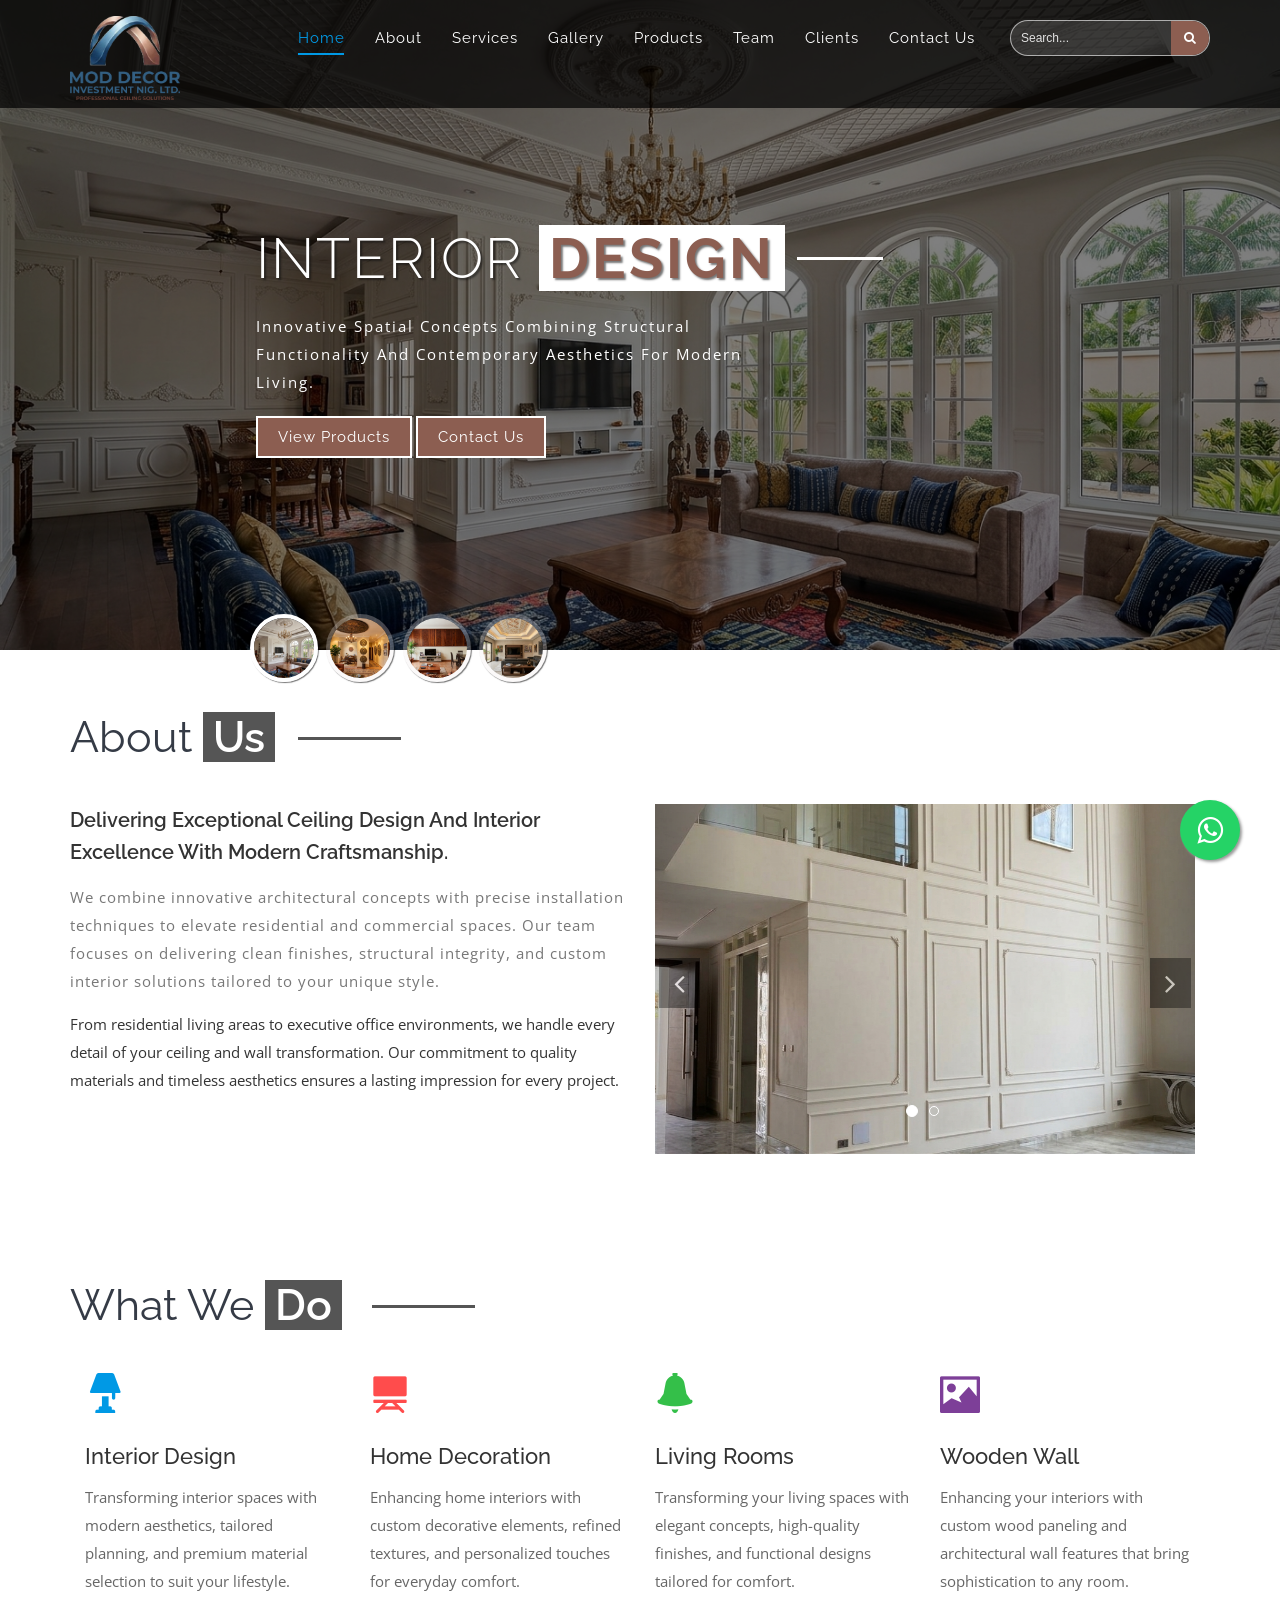
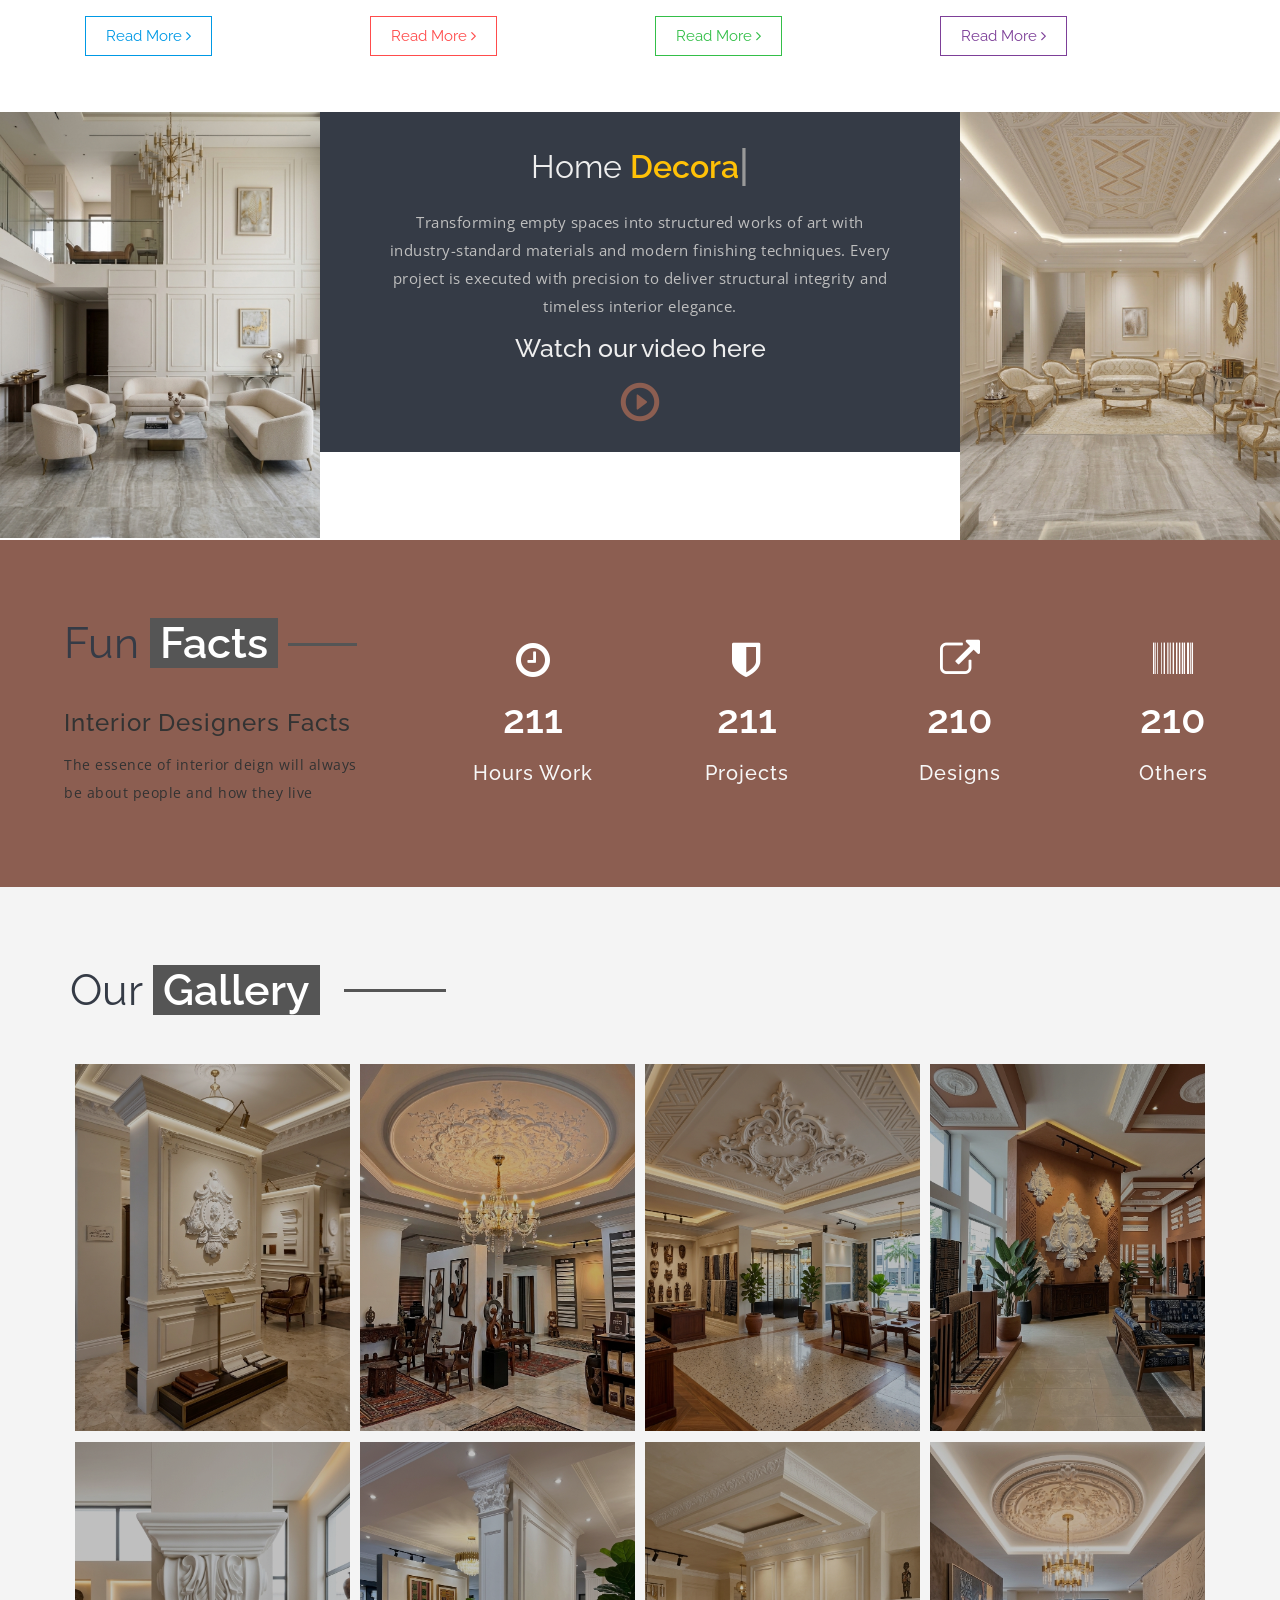
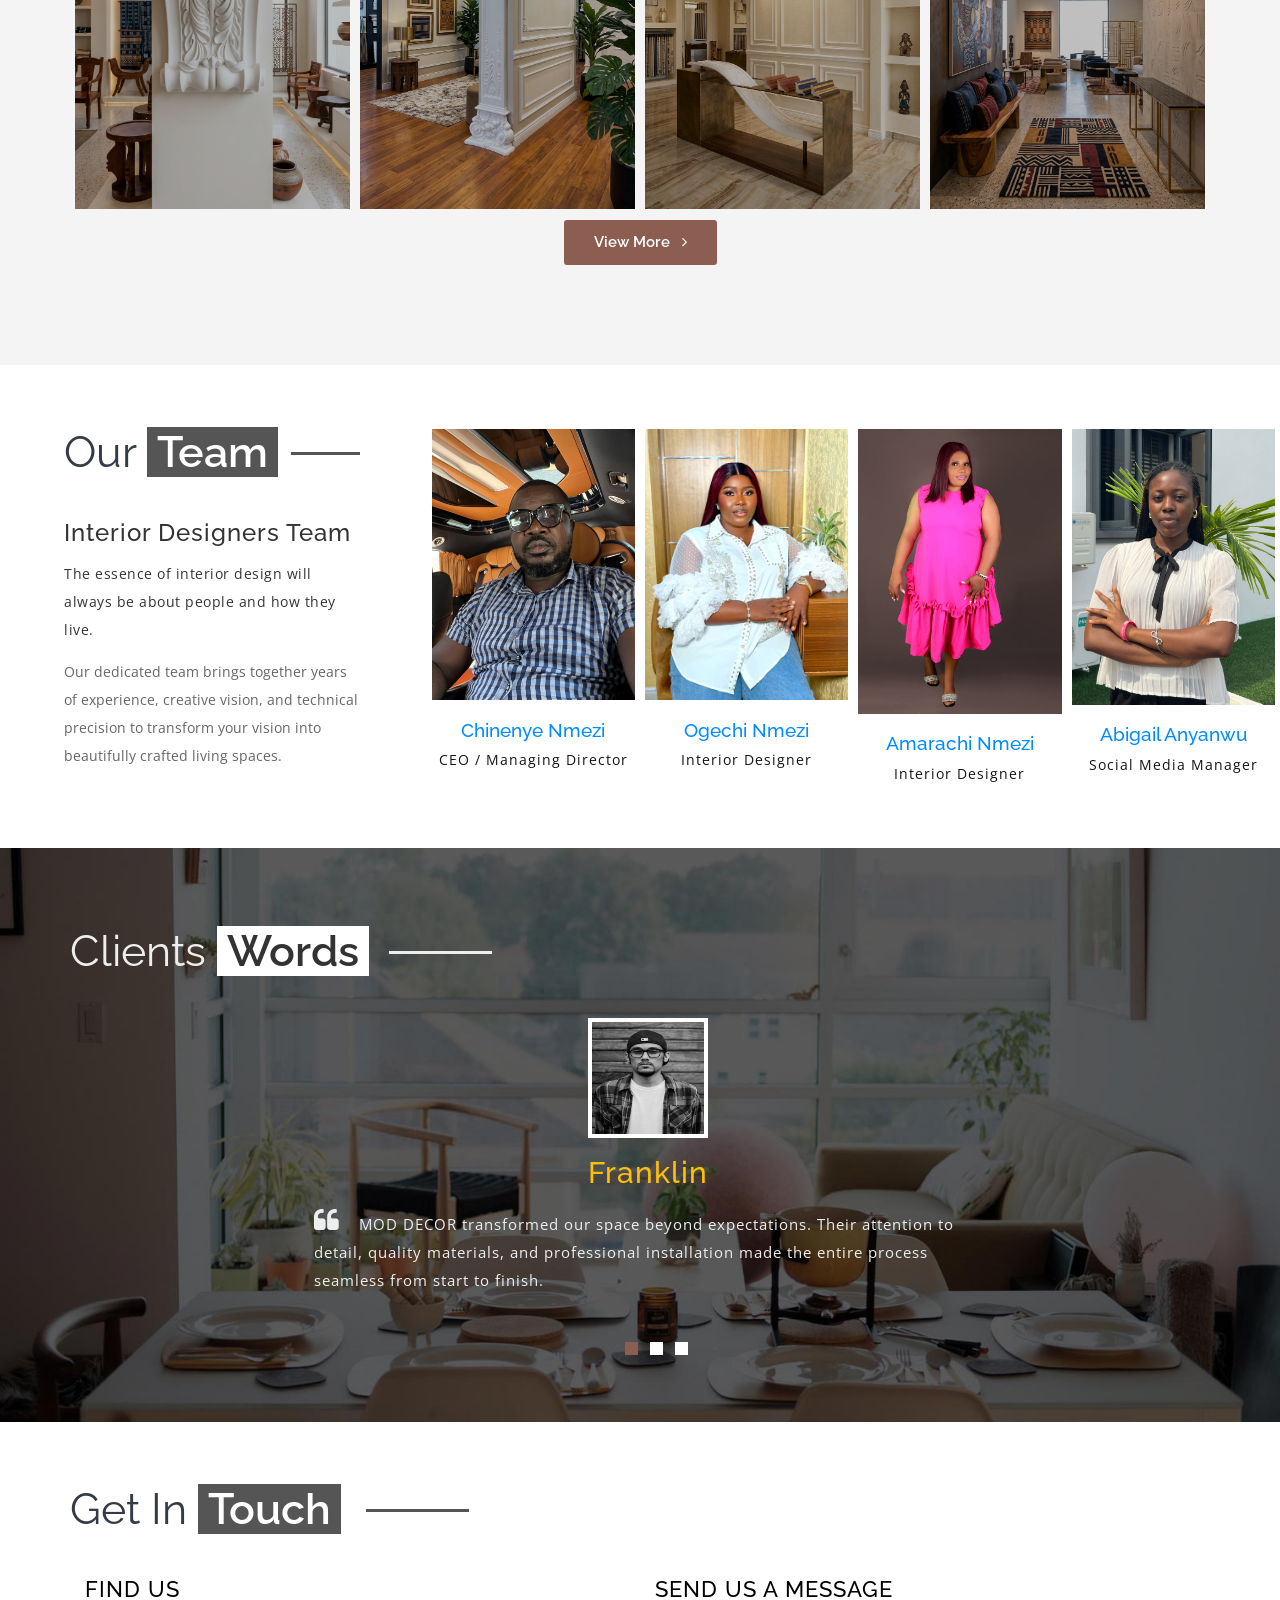
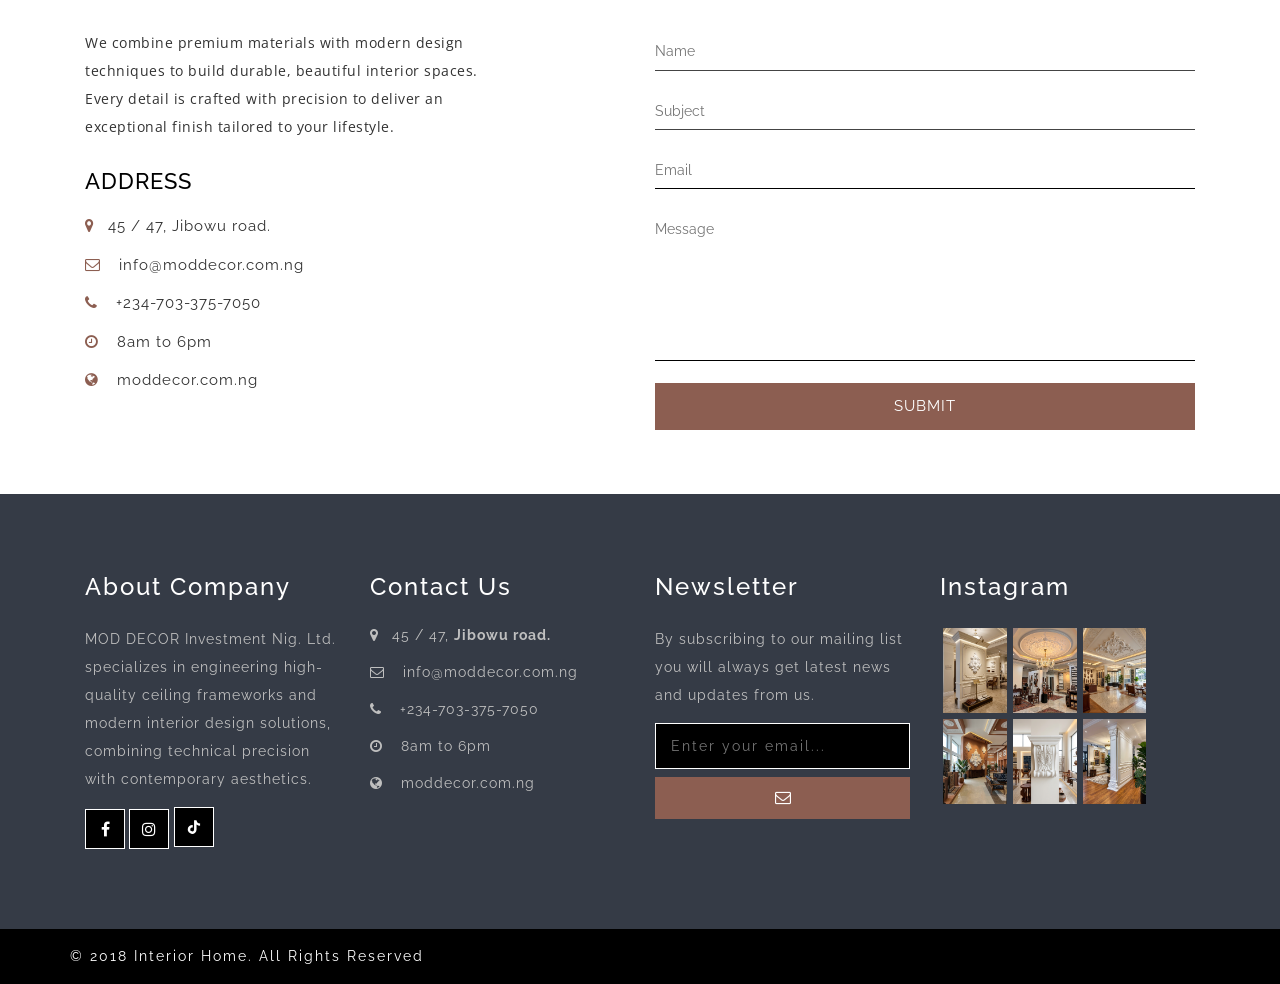
==== commit 424be138: "Add Mod Decor RFQ form" ====
--- a/index.html
+++ b/index.html
@@ -130,7 +130,7 @@
 					<div class="agile_banner_text_info">
 						<h2>Interior <span>design</span></h2>
 						<p>Innovative spatial concepts combining structural functionality and contemporary aesthetics for modern living.</p>
-						<a href="#">Read More</a>
+						<a href="products.html">View Products</a>
 						<a href="#contact" class="scroll">Contact Us</a>
 					</div>
 				</li>
@@ -139,7 +139,7 @@
 					<div class="agile_banner_text_info">
 						<h3>Home <span>decoration</span></h3>
 						<p>Custom interior decoration tailored to deliver elegance, warmth, and structural perfection for your living space.</p>
-						<a href="#">Read More</a>
+						<a href="products.html">View Products</a>
 						<a href="#contact" class="scroll">Contact Us</a>
 					</div>
 				</li>
@@ -148,7 +148,7 @@
 					<div class="agile_banner_text_info">
 						<h3>Luxurious <span>design</span></h3>
 						<p>Premium finishes, bespoke ceiling structures, and architectural details engineered to create truly distinguished living environments.</p>
-						<a href="#">Read More</a>
+						<a href="products.html">View Products</a>
 						<a href="#contact" class="scroll">Contact Us</a>
 					</div>
 				</li>
@@ -157,7 +157,7 @@
 					<div class="agile_banner_text_info">
 						<h3>Simplicity <span>design</span></h3>
 						<p>Clean lines, minimalist concepts, and timeless elegance designed to bring harmony and sophisticated balance to your interior spaces.</p>
-						<a href="#">Read More</a>
+						<a href="products.html">View Products</a>
 						<a href="#contact" class="scroll">Contact Us</a>
 					</div>
 				</li>
@@ -417,33 +417,10 @@
 					</a>	
 				</div>
 			</div>
-			<div class="col-md-3 gal-w3l">
-				<div class="agileits-img">
-					<a href="Images/g9.jpg" class="swipebox">
-						<img src="Images/g9.jpg" alt="" class="img-responsive img-style row2" />
-					</a>	
-				</div>
-			</div>
-			<div class="col-md-3 gal-w3l">
-				<div class="agileits-img">
-					<a href="Images/g10.jpg" class="swipebox">
-						<img src="Images/g10.jpg" alt="" class="img-responsive img-style row2" />
-					</a>	
-				</div>
-			</div>
-			<div class="col-md-3 gal-w3l">
-				<div class="agileits-img">
-					<a href="Images/g11.jpg" class="swipebox">
-						<img src="Images/g11.jpg" alt="" class="img-responsive img-style row2" />
-					</a>	
-				</div>
-			</div>
-			<div class="col-md-3 gal-w3l">
-				<div class="agileits-img">
-					<a href="Images/g12.jpg" class="swipebox">
-						<img src="Images/g12.jpg" alt="" class="img-responsive img-style row2" />
-					</a>	
-				</div>
+			<div class="view-more-container">
+				<a href="gallery.html" class="view-more-btn">
+					View More <span class="fa fa-angle-right"></span>
+				</a>
 			</div>
 		   <div class="clearfix"> </div>
 		</div>
@@ -493,12 +470,12 @@
 						</div>
 					</div>
 				</div>
-				<h4>???</h4>
+				<h4>Ogechi Nmezi</h4>
 				<p>Interior Designer</p>
 			</div>
 			<div class="col-md-2 col-sm-6 col-xs-6 w3l_team_grid">
 				<div class="view view-second">
-					<img src="Images/C4.jpeg" alt=" " class="img-responsive" style="height: 90%;" />
+					<img src="Images/C4.jpeg" alt=" " class="img-responsive" style="height: auto;" />
 					<div class="mask"></div>
 					<div class="content">
 						<div class="w3l_social_icons w3l_social_icons1">
@@ -511,12 +488,12 @@
 						</div>
 					</div>
 				</div>
-				<h4>???</h4>
+				<h4>Amarachi Nmezi</h4>
 				<p>Interior Designer</p>
 			</div>
 			<div class="col-md-2 col-sm-6 col-xs-6 w3l_team_grid">
 				<div class="view view-second">
-					<img src="Images/C3.jpeg" alt=" " class="img-responsive" />
+					<img src="Images/C3.jpeg" alt=" " class="img-responsive" style="height: auto;" />
 					<div class="mask"></div>
 					<div class="content">
 						<div class="w3l_social_icons w3l_social_icons1">
@@ -529,8 +506,8 @@
 						</div>
 					</div>
 				</div>
-				<h4>???</h4>
-				<p>Internet Operator</p>
+				<h4>Abigail Anyanwu</h4>
+				<p>Social Media Manager</p>
 			</div>
 
 		<div class="clearfix"></div>
@@ -604,14 +581,14 @@
 					<h3>Address</h3>
 				</div>
 				<ul class="con_inner_text">
-					<li><span class="fa fa-map-marker" aria-hidden="true"></span>1234k Avenue, <label> New York City.</label></li>
-					<li><span class="fa fa-envelope-o" aria-hidden="true"></span> <a href="mailto:info@example.com">info@example.com</a></li>
-					<li><span class="fa fa-phone" aria-hidden="true"></span> +1234 567 567</li>
+					<li><span class="fa fa-map-marker" aria-hidden="true"></span>45 / 47, Jibowu road.</label></li>
+					<li><span class="fa fa-envelope-o" aria-hidden="true"></span> <a href="mailto:info@example.com">info@moddecor.com.ng</a></li>
+					<li><span class="fa fa-phone" aria-hidden="true"></span> +234-703-375-7050</li>
 					<li><span class="fa fa-clock-o" aria-hidden="true"></span> 8am to 6pm</li>
-					<li><span class="fa fa-globe" aria-hidden="true"></span> <a href="#">info@website.com</a></li>
+					<li><span class="fa fa-globe" aria-hidden="true"></span> <a href="#">moddecor.com.ng</a></li>
 				</ul>
 			</div>
-			<div class="col-md-6 contact-form-right">
+			<div class="col-md-6 contact-form-right mt-5">
 				<div class="contact-form-top">
 					<h3>Send us a message</h3>
 				</div>
@@ -639,20 +616,26 @@
 			<h3>About Company</h3>
 			<p>MOD DECOR Investment Nig. Ltd. specializes in engineering high-quality ceiling frameworks and modern interior design solutions, combining technical precision with contemporary aesthetics.</p>
 				<ul class="social_agileinfo">
-					<li><a href="#" class="w3_facebook"><i class="fa fa-facebook"></i></a></li>
-					<li><a href="#" class="w3_twitter"><i class="fa fa-twitter"></i></a></li>
-					<li><a href="#" class="w3_instagram"><i class="fa fa-instagram"></i></a></li>
-					<li><a href="#" class="w3_google"><i class="fa fa-google-plus"></i></a></li>
+					<li><a href="https://www.facebook.com/share/1CHtLwJDBD/?mibextid=wwXIfr
+					" class="w3_facebook"><i class="fa fa-facebook"></i></a></li>
+					<li><a href="https://www.instagram.com/moddecorlagos" class="w3_instagram"><i class="fa fa-instagram"></i></a></li>
+					<li>
+						<a href="https://www.tiktok.com/@mod_decor" class="w3_tiktok" target="_blank">
+							<svg class="tiktok-icon" viewBox="0 0 24 24" aria-hidden="true">
+								<path d="M19.59 6.69a4.83 4.83 0 0 1-3.77-3.95V2h-3.72v13.67a2.9 2.9 0 1 1-2-2.75V9.14a6.62 6.62 0 1 0 5.72 6.53V8.35a8.55 8.55 0 0 0 5.3 1.84V6.48a4.84 4.84 0 0 1-1.53.21z"/>
+							</svg>
+						</a>
+					</li>
 				</ul>
 			</div>
 			<div class="col-md-3 w3layouts_footer_grid" data-aos="fade-right">
 				<h3>Contact Us</h3>
 					<ul class="con_inner_text">
-						<li><span class="fa fa-map-marker" aria-hidden="true"></span>45, <label> Jibowu road.</label></li>
-						<li><span class="fa fa-envelope-o" aria-hidden="true"></span> <a href="mailto:info@example.com">info@example.com</a></li>
-						<li><span class="fa fa-phone" aria-hidden="true"></span> +2347033757050</li>
+						<li><span class="fa fa-map-marker" aria-hidden="true"></span>45 / 47, <label> Jibowu road.</label></li>
+						<li><span class="fa fa-envelope-o" aria-hidden="true"></span> <a href="mailto:info@example.com">info@moddecor.com.ng</a></li>
+						<li><span class="fa fa-phone" aria-hidden="true"></span> +234-703-375-7050</li>
 						<li><span class="fa fa-clock-o" aria-hidden="true"></span> 8am to 6pm</li>
-						<li><span class="fa fa-globe" aria-hidden="true"></span> <a href="#">info@MOD DECOR.com</a></li>
+						<li><span class="fa fa-globe" aria-hidden="true"></span> <a href="#">moddecor.com.ng</a></li>
 					</ul>
 
 			</div>
@@ -808,7 +791,7 @@
 <script type="text/javascript" src="js/bootstrap-3.1.1.min.js"></script><!-- bootstrap js file -->
 
 <!-- Floating WhatsApp Button -->
-<a href="https://wa.me/2347033757050?text=Hello%20MOD%20DECOR,%20I%20would%20like%20to%20make%20an%20enquiry." 
+<a href="https://wa.me/2348160908824?text=Hello%20MOD%20DECOR,%20I%20would%20like%20to%20make%20an%20enquiry." 
    class="whatsapp-float" 
    target="_blank" 
    rel="noopener noreferrer" 
--- a/css/style.css
+++ b/css/style.css
@@ -660,6 +660,41 @@
     text-shadow: 2px 2px 2px rgba(16, 16, 16, 0.57);
     text-align: right;
     color: #FFC107;
+}
+
+.view-more-container {
+    width: 100%;
+    text-align: center;
+    margin-top: 50px;
+    padding-bottom: 20px;
+}
+
+.view-more-btn {
+    display: inline-block;
+    padding: 12px 30px;
+    background: #8C5E51;
+    color: #ffffff !important;
+    font-size: 15px;
+    font-weight: 600;
+    text-decoration: none !important;
+    border-radius: 3px;
+    transition: all 0.3s ease;
+}
+
+.view-more-btn:hover {
+    background: #333333;
+    color: #ffffff !important;
+    transform: translateY(-3px);
+    box-shadow: 0 8px 20px rgba(0, 0, 0, 0.18);
+}
+
+.view-more-btn .fa {
+    margin-left: 8px;
+    transition: transform 0.3s ease;
+}
+
+.view-more-btn:hover .fa {
+    transform: translateX(5px);
 }
 
 .agile_banner_text_info {
@@ -1451,7 +1486,7 @@
 /*-- clients --*/
 .clients-main{
 	padding:5em 0;
-	   background: url(../images/clients.jpg) no-repeat 0px 0px;
+	   background: url(../Images/clients.jpg) no-repeat 0px 0px;
     background-size: cover;
     -webkit-background-size: cover;
     -moz-background-size: cover;
@@ -1482,9 +1517,20 @@
 .clients h3 {
 	color: #000!important;
 }
+/* MOD DECOR testimonial carousel indicators */
+.flex-control-nav li a {
+    background: #ffffff !important;
+    box-shadow: none !important;
+}
+
+/* Active indicator */
+.flex-control-nav li a.flex-active {
+    background: #8C5E51 !important;
+}
+
 .spldishes-w3left {
 	padding: 2.3em;
-	background-color: #fd463e;
+	background-color: #8C5E51;
 	-webkit-transition: .5s all;
 	-moz-transition: .5s all;
 	-o-transition: .5s all;
@@ -1685,6 +1731,20 @@
     background: #232323;
     color: #fff;
 }
+.social_agileinfo li {
+	background: #000000;
+}
+.w3_tiktok {
+    display: inline-flex !important;
+    align-items: center;
+    justify-content: center;
+}
+.tiktok-icon {
+    width: 16px;
+    height: 16px;
+    display: block;
+    fill: currentColor;
+}
 .w3agile-map iframe{
     border: none;
     min-height: 300px;
@@ -1791,19 +1851,14 @@
     background: #3b5998;
 }
 
-.w3_twitter:hover {
-    border: 1px solid #1da1f2;
-    background: #1da1f2;
-}
-
 .w3_instagram:hover {
     border: 1px solid #833ab4;
     background: #833ab4;
 }
 
-.w3_google:hover {
-    border: 1px solid #dd4b39;
-    background: #dd4b39;
+.w3_tiktok:hover {
+    border: 1px solid #000;
+    background: #000;
 }
 
 .w3l_footer_nav {
@@ -1875,7 +1930,7 @@
     font-family: 'Raleway', sans-serif;
 }
 .copyright{
-    background: #3b424e;
+    background: #000000;
 }
 p.copyright a {
     color: #fff;
@@ -1897,7 +1952,7 @@
     color: #fff;
     font-size: 14px;
     width: 100%;
-    background: rgba(0, 0, 0, 0.22);
+    background: #000000;
     letter-spacing: 2px;
     font-family: 'Raleway', sans-serif;
 }
@@ -1951,6 +2006,172 @@
     width: 25%;
     margin: 3px;
 }
+
+/* ==============================
+   RFQ CALL-TO-ACTION BANNER
+================================= */
+
+.rfq-banner {
+    position: relative;
+    overflow: hidden;
+    padding: 65px 0;
+    margin: 50px 0 0;
+    background: linear-gradient(135deg, #29211f 0%, #49332e 60%, #8c5e51 100%);
+    color: #fff;
+}
+
+.rfq-banner::before {
+    content: "";
+    position: absolute;
+    width: 300px;
+    height: 300px;
+    border: 1px solid rgba(255, 255, 255, 0.12);
+    border-radius: 50%;
+    top: -150px;
+    right: -50px;
+    pointer-events: none;
+}
+
+.rfq-banner-content {
+    position: relative;
+    z-index: 1;
+    display: flex;
+    align-items: center;
+    justify-content: space-between;
+    gap: 40px;
+}
+
+.rfq-banner-text {
+    max-width: 700px;
+}
+
+.rfq-eyebrow {
+    display: inline-block;
+    margin-bottom: 12px;
+    color: #f2b8a5;
+    font-size: 12px;
+    font-weight: 700;
+    letter-spacing: 2px;
+}
+
+.rfq-banner-text h2 {
+    margin: 0 0 18px;
+    color: #fff;
+    font-size: 36px;
+    font-weight: 700;
+    line-height: 1.25;
+}
+
+.rfq-banner-text p {
+    max-width: 650px;
+    margin-bottom: 22px;
+    color: rgba(255, 255, 255, 0.82);
+    font-size: 15px;
+    line-height: 1.9;
+}
+
+.rfq-banner-features {
+    display: flex;
+    flex-wrap: wrap;
+    gap: 12px 22px;
+}
+
+.rfq-banner-features span {
+    color: #fff;
+    font-size: 13px;
+}
+
+.rfq-banner-features i {
+    margin-right: 6px;
+    color: #f2b8a5;
+}
+
+.rfq-banner-action {
+    flex-shrink: 0;
+    text-align: center;
+}
+
+.rfq-banner-btn {
+    display: inline-flex;
+    align-items: center;
+    justify-content: center;
+    gap: 12px;
+    padding: 16px 25px;
+    border: 2px solid #f2b8a5;
+    border-radius: 4px;
+    background: #f2b8a5;
+    color: #29211f !important;
+    font-size: 14px;
+    font-weight: 700;
+    text-decoration: none !important;
+    transition: all 0.3s ease;
+}
+
+.rfq-banner-btn:hover {
+    background: transparent;
+    color: #fff !important;
+    transform: translateY(-3px);
+}
+
+.rfq-banner-btn i {
+    transition: transform 0.3s ease;
+}
+
+.rfq-banner-btn:hover i {
+    transform: translateX(5px);
+}
+
+.rfq-banner-action small {
+    display: block;
+    margin-top: 12px;
+    color: rgba(255, 255, 255, 0.7);
+    font-size: 12px;
+}
+
+/* Tablet and mobile */
+@media (max-width: 991px) {
+    .rfq-banner-content {
+        flex-direction: column;
+        align-items: flex-start;
+        gap: 28px;
+    }
+
+    .rfq-banner-text h2 {
+        font-size: 30px;
+    }
+
+    .rfq-banner-action {
+        text-align: left;
+    }
+}
+
+@media (max-width: 576px) {
+    .rfq-banner {
+        padding: 45px 0;
+        margin-top: 35px;
+    }
+
+    .rfq-banner-text h2 {
+        font-size: 26px;
+    }
+
+    .rfq-banner-text p {
+        font-size: 14px;
+        line-height: 1.8;
+    }
+
+    .rfq-banner-features {
+        flex-direction: column;
+        gap: 12px;
+    }
+
+    .rfq-banner-btn {
+        padding: 14px 20px;
+        font-size: 13px;
+    }
+}
+
+
 /*-- //footer --*/
 /*-- to-top --*/
 #toTop {
